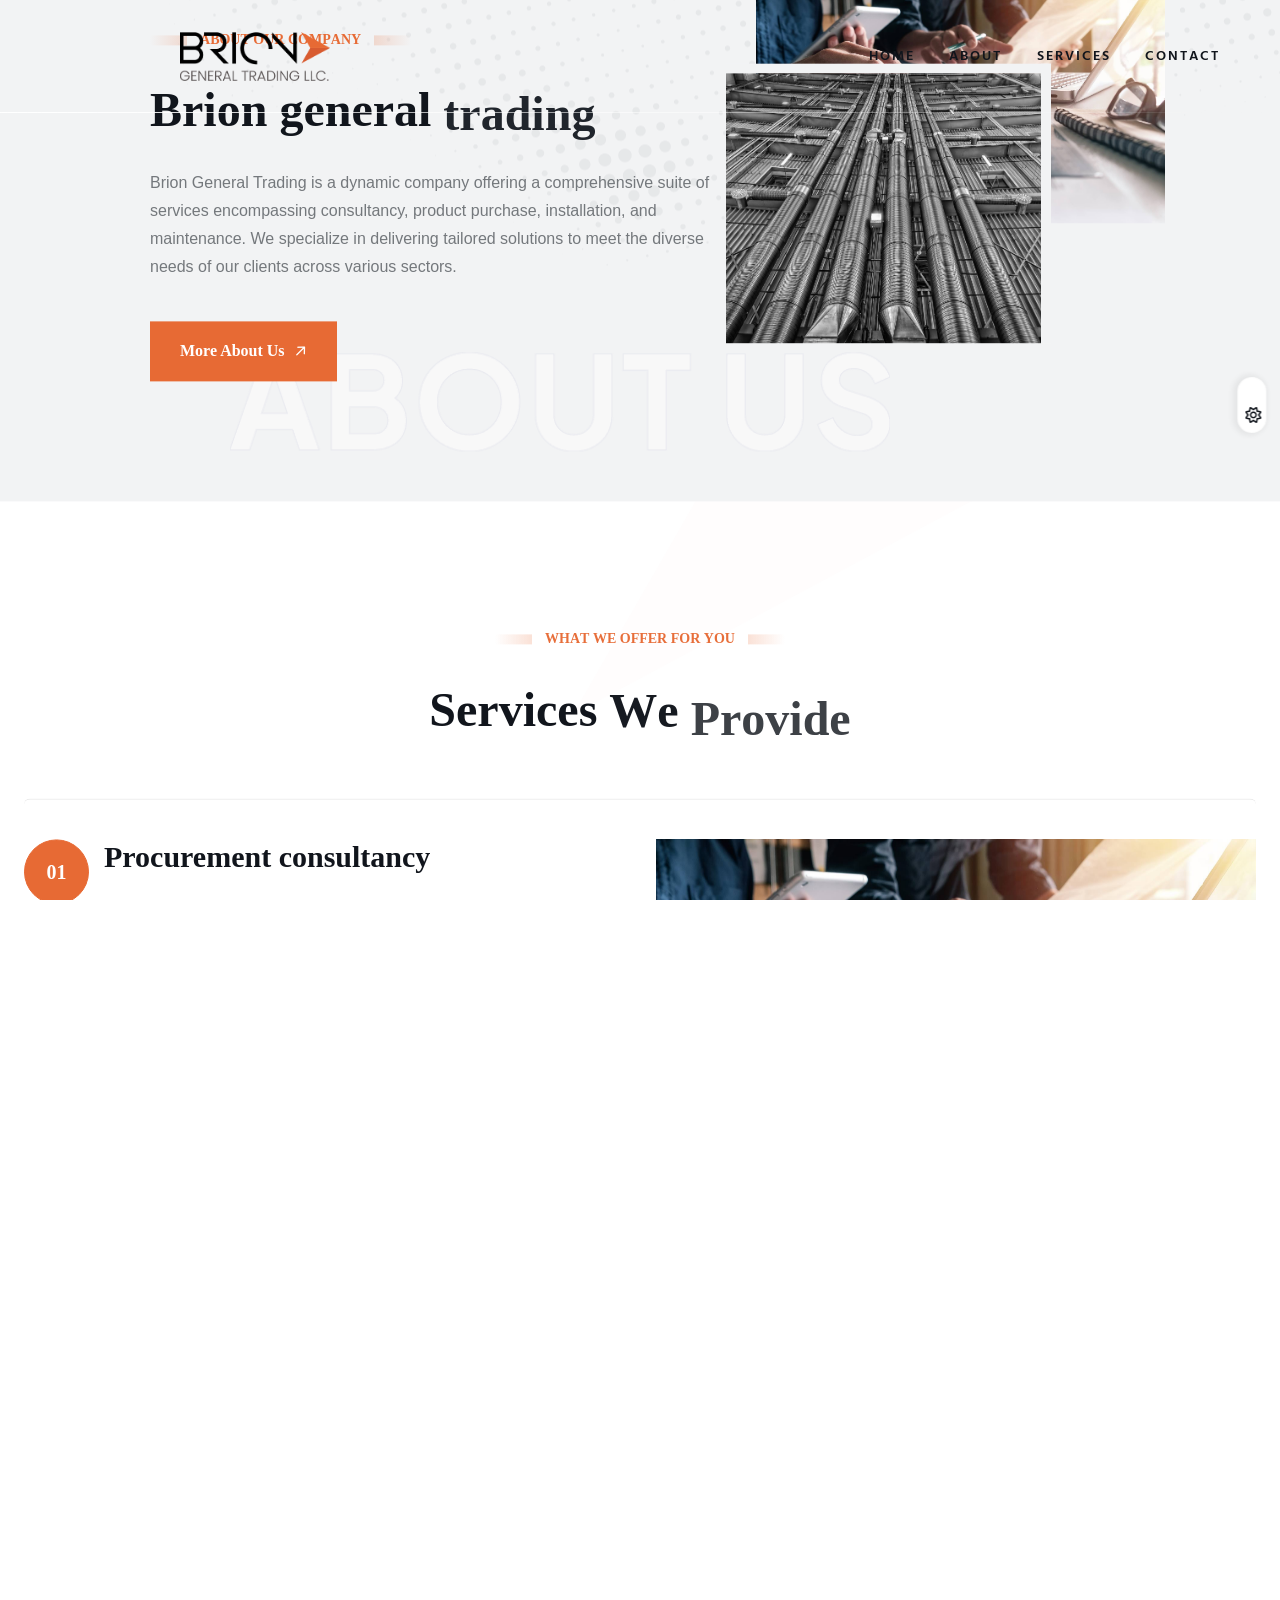
==== index.html @ c106e694 "implement electrical supplie survice detail page" ====
<!DOCTYPE html>
<html class="no-js" lang="en">
    
<head>
        <meta charset="utf-8">
        <meta http-equiv="x-ua-compatible" content="ie=edge">
        <meta name="viewport" content="width=device-width, initial-scale=1">
        <meta name="description" content="">

        <title>Brion</title>

        <link rel="shortcut icon" type="image/x-icon" href="./assets/img/logo.png">

        <link rel="stylesheet" href="assets/css/bootstrap.min.css">
        <link rel="stylesheet" href="assets/css/fontawesome.min.css">
        <link rel="stylesheet" href="assets/css/venobox.min.css">
        <link rel="stylesheet" href="assets/css/animate.min.css">
        <link rel="stylesheet" href="assets/css/keyframe-animation.css">
        <link rel="stylesheet" href="assets/css/odometer.min.css">
        <link rel="stylesheet" href="assets/css/nice-select.css">
        <link rel="stylesheet" href="assets/css/swiper.min.css">
        <link rel="stylesheet" href="assets/css/main.css">
    </head>

    <body>

        <div id="preloader">
            <div class="loading" data-loading-text="Brion"></div>
        </div>
        
        <header class="header header-2 sticky-active">
            <div class="primary-header">
                <div class="primary-header-inner">
                    <div class="header-logo d-lg-block">
                        <a href="index.html">
                            <img class="logo-dark" src="assets/img/logo/logo-2.png" alt="Logo">
                            <img class="logo-light" src="assets/img/logo/logo-1.png" alt="Logo">
                        </a>
                    </div>
                    <div class="header-right-wrap">
                        <div class="header-menu-wrap">
                            <div class="mobile-menu-items">
                                <ul>
                                    <li class="active">
                                        <a href="index.html">Home</a>
                                    </li>
                                    <li class="">
                                        <a href="about.html">About</a>
                                    </li>
                                    <li class="">
                                        <a href="service.html">Services</a>
                                       
                                    </li>
                                    <li><a href="contact.html">Contact</a></li>
                                </ul>
                            </div>
                        </div>
                        <div class="header-right">
                            <div class="header-right-item">
                                <a href="javascript:void(0)" class="mobile-side-menu-toggle"
                                    ><i class="fa-sharp fa-solid fa-bars"></i
                                ></a>
                            </div>
                        </div>
                        <!-- /.header-right -->
                    </div>
                </div>
                <!-- /.primary-header-inner -->
            </div>
        </header>

        <div class="mobile-side-menu">
            <div class="side-menu-content">
                <div class="side-menu-head">
                    <div class="side-menu-logo">
                        <a class="dark-img" href="index.html"><img src="assets/img/logo/logo-2.png" alt="logo"></a>
                        <a class="light-img" href="index.html"><img src="assets/img/logo/logo-1.png" alt="logo"></a>
                    </div>
                    <button class="mobile-side-menu-close"><i class="fa-regular fa-xmark"></i></button>
                </div>
                <div class="side-menu-wrap"></div>
                <ul class="side-menu-list">
                    <li><i class="fa-light fa-location-dot"></i>Address : <span>Bambis, Afewerk Building <br> Addis Ababa , Ethiopia</span></li>
                    <li><i class="fa-light fa-phone"></i>Phone : <a href="tel:+251115585180">+251 115 585 180</a></li>
                    <li><i class="fa-light fa-envelope"></i>Email : <a href="mailto:Info@brionbuilderssuperstore.com">Info@brionbuilderssuperstore.com</a></li>
                </ul>
            </div>
        </div>
        <!-- /.mobile-side-menu -->
        <div class="mobile-side-menu-overlay"></div>

        <div id="sidebar-area" class="sidebar-area">
            <button class="sidebar-trigger close">
                <svg
                    class="sidebar-close"
                    xmlns="http://www.w3.org/2000/svg"
                    xmlns:xlink="http://www.w3.org/1999/xlink"
                    x="0px"
                    y="0px"
                    width="16px"
                    height="12.7px"
                    viewBox="0 0 16 12.7"
                    style="enable-background: new 0 0 16 12.7"
                    xml:space="preserve"
                >
                    <g>
                        <rect
                            x="0"
                            y="5.4"
                            transform="matrix(0.7071 -0.7071 0.7071 0.7071 -2.1569 7.5208)"
                            width="16"
                            height="2"
                        ></rect>
                        <rect
                            x="0"
                            y="5.4"
                            transform="matrix(0.7071 0.7071 -0.7071 0.7071 6.8431 -3.7929)"
                            width="16"
                            height="2"
                        ></rect>
                    </g>
                </svg>
            </button>
            <div class="side-menu-content">
                <div class="side-menu-logo">
                    <a class="dark-img" href="index.html"><img src="assets/img/logo/logo-2.png" alt="logo"></a>
                    <a class="light-img" href="index.html"><img src="assets/img/logo/logo-1.png" alt="logo"></a>
                </div>
                <div class="side-menu-about">
                    <!-- <div class="side-menu-header">
                        <h3>About Us</h3>
                    </div>
                    <p>Lorem ipsum dolor sit amet, consectetur adipisicing elit, sed do eiusmod tempor incididunt ut labore et dolore magna aliqua. Ut enim ad minim veniam, quis nostrud nisi ut aliquip ex ea commodo consequat.</p>
                    <a href="contact.html" class="rr-primary-btn">Contact Us</a> -->
                </div>
                <div class="side-menu-contact">
                    <div class="side-menu-header">
                        <h3>Contact Us</h3>
                    </div>
                    <ul class="side-menu-list">
                        <li>
                            <i class="fas fa-map-marker-alt"></i>
                            <p>City Bay Bussiness Centre, Hor Al ANZ Est, Dubai UAE
                                Office no. 509
                            </p>
                        </li>
                        <li>
                            <i class="fas fa-phone"></i>
                            <a href="tel:+251115585180">+971581776300</a>
                        </li>
                        <li>
                            <i class="fas fa-envelope-open-text"></i>
                            <a href="mailto:Info@briongeneraltrading.com">Info@briongeneraltrading.com</a>                        </li>
                    </ul>
                </div>
                <ul class="side-menu-social">
                    <li class="facebook"><a href="#"><i class="fab fa-facebook-f"></i></a></li>
                    <li class="instagram"><a href="#"><i class="fab fa-instagram"></i></a></li>
                    <li class="twitter"><a href="#"><i class="fab fa-twitter"></i></a></li>
                    <li class="g-plus"><a href="#"><i class="fab fa-fab fa-google-plus"></i></a></li>
                </ul>
            </div>
        </div>

        <div id="smooth-wrapper">
            <div id="smooth-content">
    
            <section class="hero-section-2">
                <div class="hero-text">
                    Brion 
                    <span class="inner-text"><br>
                       General
                        <span class="container-svg">
                            <svg>
                                <text class="dashed" x="0" y="0" dominant-baseline="hanging">
                                    <tspan x="0" dy="0">Trading</tspan>
                                </text>
                            </svg>
                        </span>
                    </span>
                </div>
                <div class="shapes">
                    <div class="shape shape-1"><img src="assets/img/shapes/hero-shape-3.png" alt="shape"></div>
                    <div class="shape shape-2"><img src="assets/img/shapes/hero-shape-2.png" alt="shape"></div>
                </div>
                <div class="hero-sidebar">
                    <div class="sidebar-icon">
                        <button class="sidebar-trigger open">
                            <svg width="24" height="23" viewBox="0 0 24 23" fill="none" xmlns="http://www.w3.org/2000/svg">
                                <path d="M0.300781 0H5.30078V5H0.300781V0Z" fill="currentColor"/>
                                <path d="M0.300781 9H5.30078V14H0.300781V9Z" fill="currentColor"/>
                                <path d="M0.300781 18H5.30078V23H0.300781V18Z" fill="currentColor"/>
                                <path d="M9.30078 0H14.3008V5H9.30078V0Z" fill="currentColor"/>
                                <path d="M9.30078 9H14.3008V14H9.30078V9Z" fill="currentColor"/>
                                <path d="M9.30078 18H14.3008V23H9.30078V18Z" fill="currentColor"/>
                                <path d="M18.3008 0H23.3008V5H18.3008V0Z" fill="currentColor"/>
                                <path d="M18.3008 9H23.3008V14H18.3008V9Z" fill="currentColor"/>
                                <path d="M18.3008 18H23.3008V23H18.3008V18Z" fill="currentColor"/>
                            </svg>
                        </button>
                    </div>
                    <ul class="sidebar-social" style="margin-top: 50px;" >
                        <li><a href="#">facebook</a></li>
                        <li><a href="#">twitter</a></li>
                        <li><a href="#">instagram</a></li>
                    </ul>
                </div>
                <div class="row align-items-center hero-wrap" >
                    <div class="col-lg-6">
                        <div class="hero-img hero-2">
                            <img src="assets/img/s2.jpg" alt="hero">
                        </div>
                    </div>
                    <div class="col-lg-6">
                        <div class="hero-info">
                            <div class="section-heading">
                                <h4 class="sub-heading after-none anim-text" data-text-animation="fade-in" data-duration="1.5">Welcome to our Company</h4>
                                <h2 class="section-title anim-text brion">Brion General</h2>
                                <h2 class="section-title anim-text">Trading</h2>
                                <p>A Comprehensive Solution Provider.</p>
                                <a href="about.html" class="rr-primary-btn">Explore Products Now <i class="fa-regular fa-arrow-right"></i></a>
                            </div>
                        </div>
                    </div>
                </div>
            </section>

        <section class="about-section pb-130">
            <div class="round-shape"><img src="assets/img/shapes/hero-shape.png" alt="shape"></div>
            <div class="about-wrap">
                <div class="shape"><img src="assets/img/shapes/about-dot-shape.png" alt="shape"></div>
                <div class="row about-wrapper align-items-center">
                    <div class="col-lg-7">
                        <div class="about-content fade-wrapper">
                            <div class="section-heading mb-0">
                                <h4 class="sub-heading" data-text-animation="fade-in" data-duration="1.5">About Our Company</h4>
                                <h2 class="section-title overflow-hidden" data-text-animation data-split="word" data-duration="1">Brion general trading</h2>
                                <p>
                                Brion General Trading is a dynamic company offering a comprehensive suite of services encompassing consultancy, product
                                purchase, installation, and maintenance. We specialize in delivering tailored solutions to meet the diverse needs of our
                                clients across various sectors.</p>
                                <a href="about.html" class="rr-primary-btn">More about us<i class="fa-regular fa-arrow-right"></i></a>
                            </div>
                        </div>
                    </div>
                    <div class="col-lg-5">
                        <div class="about-img-wrap">
                            <div class="img-shape"></div>
                            <div class="about-img reveal">
                                <img class="img-1" src="assets/img/consult.jpg" alt="img">
                            </div>
                            <div class="about-img-2 reveal">
                                <img class="img-2" src="assets/img/pipe.jpg" alt="img">
                            </div>
                        </div>
                    </div>
                </div>
                <div class="about-text">
                    <img class="dark-img" src="assets/img/images/about-text.png" alt="about">
                    <img class="light-img" src="assets/img/images/about-text-light.png" alt="about">
                </div>
            </div>
        </section>
        <!-- ./ about-section -->

        <section class="service-section pb-130 fade-wrapper">
            <!-- <div class="shape"><img src="assets/img/shapes/service-shape-1.png" alt="shape"></div>
            <div class="bg-color"></div> -->
            <div class="container">
                <div class="section-heading text-center">
                    <h4 class="sub-heading" data-text-animation="fade-in" data-duration="1.5">What We Offer For You</h4>
                    <h2 class="section-title" data-text-animation data-split="word" data-duration="1">Services We Provide</h2>
                 </div>
                 <div class="container pb-130">
                    <div class="project-accordion">
                        <div class="accordion" id="projectAccordion">
                            <div class="accordion-item project-item">
                                <h2 class="accordion-header" id="headingOne">
                                    <button class="accordion-button" type="button" data-bs-toggle="collapse" data-bs-target="#collapseOne" aria-expanded="true" aria-controls="collapseOne">
                                        <span class="project-content">
                                            <span class="number">01</span>
                                            <span class="project-right">
                                                <!-- <span class="category">UI/UX Design</span> -->
                                                <span class="title">Procurement consultancy</span>
                                            </span>
                                        </span>
                                    </button>
                                </h2>
                                <div id="collapseOne" class="accordion-collapse collapse show" aria-labelledby="headingOne" data-bs-parent="#projectAccordion">
                                    <div class="accordion-body">
                                        <div class="hover-content">
                                            <div class="content-left">
                                                <p>Procurement Consultancy & Engineering Advice: Leveraging our in-depth market knowledge and technical expertise, we
                                                assist clients in making informed decisions about their projects.</p>
                                                <a href="service-detail-1.html" class="rr-primary-btn">View Details<i class="fa-regular fa-arrow-right"></i></a>
                                            </div>
                                            <div class="content-right">
                                                <div class="project-thumb">
                                                    <img src="assets/img/consult.jpg" alt="">
                                                </div>
                                            </div>
                                        </div>
                                    </div>
                                </div>
                            </div>
                            <div class="accordion-item project-item">
                                <h2 class="accordion-header" id="headingTwo">
                                    <button class="accordion-button collapsed" type="button" data-bs-toggle="collapse" data-bs-target="#collapseTwo" aria-expanded="false" aria-controls="collapseTwo">
                                        <span class="project-content">
                                            <span class="number">02</span>
                                            <span class="project-right">
                                                <!-- <span class="category">Digital Marketing</span> -->
                                                <span class="title">Engineering solutions</span>
                                            </span>
                                        </span>
                                    </button>
                                </h2>
                                <div id="collapseTwo" class="accordion-collapse collapse" aria-labelledby="headingTwo" data-bs-parent="#projectAccordion">
                                    <div class="accordion-body">
                                        <div class="hover-content">
                                            <div class="content-left">
                                                <p>Engineering Solutions: We offer comprehensive engineering services, from conceptualization to execution, ensuring
                                                optimal project outcomes.</p>
                                                <a href="service-detail-2.html" class="rr-primary-btn">View Details<i class="fa-regular fa-arrow-right"></i></a>
                                            </div>
                                            <div class="content-right">
                                                <div class="project-thumb">
                                                    <img src="assets/img/mep.jpg" alt="">
                                                </div>
                                            </div>
                                        </div>
                                    </div>
                                </div>
                            </div>
                            <div class="accordion-item project-item">
                                <h2 class="accordion-header" id="headingThree">
                                    <button class="accordion-button collapsed" type="button" data-bs-toggle="collapse" data-bs-target="#collapseThree" aria-expanded="false" aria-controls="collapseThree">
                                        <span class="project-content">
                                            <span class="number">03</span>
                                            <span class="project-right">
                                                <!-- <span class="category">Application Design</span> -->
                                                <span class="title">Trading</span>
                                            </span>
                                        </span>
                                    </button>
                                </h2>
                                <div id="collapseThree" class="accordion-collapse collapse" aria-labelledby="headingThree" data-bs-parent="#projectAccordion">
                                    <div class="accordion-body">
                                        <div class="hover-content">
                                            <div class="content-left">
                                                <p>Trading & Forwarding: Our extensive product range coupled with efficient logistics solutions guarantees timely delivery
                                                and cost-effectiveness.</p>
                                                
                                                <a href="service-detail-3.html" class="rr-primary-btn">View Details<i class="fa-regular fa-arrow-right"></i></a>
                                            </div>
                                            <div class="content-right">
                                                <div class="project-thumb">
                                                    <img src="assets/img/consult.jpg" alt="">
                                                </div>
                                            </div>
                                        </div>
                                    </div>
                                </div>
                            </div>
                            <div class="accordion-item project-item">
                                <h2 class="accordion-header" id="projectHeadingFour">
                                    <button class="accordion-button collapsed" type="button" data-bs-toggle="collapse" data-bs-target="#projectCollapseFour" aria-expanded="false" aria-controls="projectCollapseFour">
                                        <span class="project-content">
                                            <span class="number">04</span>
                                            <span class="project-right">
                                                <span class="title">Electrical material supply</span>
                                            </span>
                                        </span>
                                    </button>
                                </h2>
                                <div  id="projectCollapseFour"  class="accordion-collapse collapse" aria-labelledby="headingFour" data-bs-parent="#projectAccordion">
                                    <div class="accordion-body">
                                        <div class="hover-content">
                                            <div class="content-left">
                                                <p>Electrical Material Supply: We provide a wide range of high-quality electrical equipment and materials to meet the
                                                demands of diverse projects.</p>
                                               
                                                <a href="service-detail-4.html" class="rr-primary-btn">View Details<i class="fa-regular fa-arrow-right"></i></a>
                                            </div>
                                            <div class="content-right">
                                                <div class="project-thumb">
                                                    <img src="assets/img/elec.jpg" alt="">
                                                </div>
                                            </div>
                                        </div>
                                    </div>
                                </div>
                            </div>
                            <div class="accordion-item project-item">
                                <h2 class="accordion-header" id="projectHeadingFive">
                                    <button class="accordion-button collapsed" type="button" data-bs-toggle="collapse" data-bs-target="#projectCollapseFive" aria-expanded="false" aria-controls="projectCollapseFive">
                                        <span class="project-content">
                                            <span class="number">05</span>
                                            <span class="project-right">
                                                <!-- <span class="category">Software Development</span> -->
                                                <span class="title">Infrastructural Materials</span>
                                            </span>
                                        </span>
                                    </button>
                                </h2>
                                <div id="projectCollapseFive" class="accordion-collapse collapse" aria-labelledby="headingFive" data-bs-parent="#projectAccordion">
                                    <div class="accordion-body">
                                        <div class="hover-content">
                                            <div class="content-left">
                                                <p>Infrastructural Materials: Our comprehensive offerings in water treatment, construction, waterparks, and pipe supply
                                                contribute to the development of robust infrastructure.</p>
                                               
                                                <a href="service-detail-5.html" class="rr-primary-btn">View Details<i class="fa-regular fa-arrow-right"></i></a>
                                            </div>
                                            <div class="content-right">
                                                <div class="project-thumb">
                                                    <img src="assets/img/wp.jpg" alt="">
                                                </div>
                                            </div>
                                        </div>
                                    </div>
                                </div>
                            </div>
                            <div class="accordion-item project-item">
                                <h2 class="accordion-header" id="projectHeadingSix">
                                    <button class="accordion-button collapsed" type="button" data-bs-toggle="collapse" data-bs-target="#projectCollapseSix" aria-expanded="false" aria-controls="projectCollapseSix">
                                        <span class="project-content">
                                            <span class="number">06</span>
                                            <span class="project-right">
                                                <!-- <span class="category">Software Development</span> -->
                                                <span class="title">Building finishing materials</span>
                                            </span>
                                        </span>
                                    </button>
                                </h2>
                                <div id="projectCollapseSix" class="accordion-collapse collapse" aria-labelledby="headingSix" data-bs-parent="#projectAccordion">
                                    <div class="accordion-body">
                                        <div class="hover-content">
                                            <div class="content-left">
                                                <p> Building Finishing Materials: We offer a selection of premium building finishing materials to enhance the aesthetics and
                                                functionality of spaces.</p>
                                               
                                                <a href="service-detail-5.html" class="rr-primary-btn">View Details<i class="fa-regular fa-arrow-right"></i></a>
                                            </div>
                                            <div class="content-right">
                                                <div class="project-thumb">
                                                    <img src="assets/img/slide03.jpg" alt="">
                                                </div>
                                            </div>
                                        </div>
                                    </div>
                                </div>
                            </div>
                        </div>
                    </div>
                </div>
                      <div class="running-text running-1">
            <div class="carouselTicker carouselTicker-nav" data-speed="fast">
                <ul class="text-anim carouselTicker__list">
                    <li>Electrical Distribution</li>
                    <li>Design</li>
                    <li>Build</li>
                    <li>Generator</li>
                    <li>Pumps</li>
                    <li>Elevator</li>
                    <li>Escalator</li>
                    <li>Building Management System</li>
                    <li>HVAC</li>
                    <li>Fire Fighting System</li>
                    <li>Detailed Design</li>
                    <li>Shop Drawings</li>
                    <li>Medium Volatage Power Management</li>
                    <li>Testing</li>
                    <li>Commissioning</li>
                </ul>
            </div>
        </div>
        <!-- ./ running-text -->

        <div class="running-text">
            <div class="carouselTicker carouselTicker-start" data-speed="fast">
                <ul class="text-anim carouselTicker__list">
                    <li>Electrical Distribution</li>
                    <li>Design</li>
                    <li>Build</li>
                    <li>Generator</li>
                    <li>Pumps</li>
                    <li>Elevator</li>
                    <li>Escalator</li>
                    <li>Building Management System</li>
                    <li>HVAC</li>
                    <li>Fire Fighting System</li>
                    <li>Detailed Design</li>
                    <li>Shop Drawings</li>
                    <li>Medium Volatage Power Management</li>
                    <li>Testing</li>
                    <li>Commissioning</li>
                </ul>
            </div>
        </div>
        

     
        <section id="sponsor" class="sponsor-section p-relative z-1 pt-100 pb-50">
            <div class="container">
                <div class="sponsor-text text-center">
                    <h4 class="title mb-50">WE WORKED WITH GLOBAL LARGEST BRANDS</h4>
                </div>
                <div class="sponsor-carousel-2 swiper">
                    <div class="swiper-wrapper">
                        <div class="swiper-slide">
                            <div class="sponsor-item text-center">
                                <a href="#"><img src="assets/img/sponsor/partner.png" alt="sponsor"></a>
                            </div>
                        </div>
                        <div class="swiper-slide">
                            <div class="sponsor-item text-center">
                                <a href="#"><img src="assets/img/sponsor/partner2.png" alt="sponsor"></a>
                            </div>
                        </div>
                        <div class="swiper-slide">
                            <div class="sponsor-item text-center">
                                <a href="#"><img src="assets/img/sponsor/partner3.png" alt="sponsor"></a>
                            </div>
                        </div>
                        <div class="swiper-slide">
                            <div class="sponsor-item text-center">
                                <a href="#"><img src="assets/img/sponsor/partner4.png" alt="sponsor"></a>
                            </div>
                        </div>
                        <div class="swiper-slide">
                            <div class="sponsor-item text-center">
                                <a href="#"><img src="assets/img/sponsor/partner5.png" alt="sponsor"></a>
                            </div>
                        </div>
                        
                        </div>
                    </div>
                </div>
            </div>
        </section>
<section class="contact-section  pb-130">
    <div class="container">
        <div class="section-heading text-center">
            <h4 class="sub-heading" data-text-animation="fade-in" data-duration="1.5">Do not hesitate to contact us!</h4>
            <h2 class="section-title" data-text-animation data-split="word" data-duration="1">Get in Touch</h2>
        </div>
        <div class="row gy-lg-0 gy-5">
            <div class="col-lg-5 col-md-12">
                <div class="contact-content">
                    <div class="section-heading">
                        <h4 class="sub-heading after-none" data-text-animation="fade-in" data-duration="1.5">Contact Us
                        </h4>
                        <h2 class="section-title" data-text-animation data-split="word" data-duration="1">Let’s working
                            together</h2>
                        <p>Thank you for your interest in Attach With Bri0n. We're excited to hear from you and
                            discuss...</p>
                    </div>
                    <div class="contact-list">
                        <div class="list-item">
                            <div class="icon">
                                <i class="fa-light fa-location-dot"></i>
                            </div>
                            <div class="content">
                                <h4 class="title">Our Address</h4>
                                <p>
                                    City Bay Bussiness Centre, Hor Al ANZ Est, Dubai UAE Office no. 509</p>
                            </div>
                        </div>
                        <div class="list-item">
                            <div class="icon">
                                <i class="fa-light fa-phone"></i>
                            </div>
                            <div class="content">
                                <h4 class="title">Phone Number</h4>
                                <span><a href="tel:+251115585180">+971581776300</a></span>
                                <span><a href="mailto:Info@brionbuilderssuperstore.com">
                                        Info@briongeneraltrading.com</a></span>
                            </div>
                        </div>
                        <div class="list-item">
                            <div class="icon">
                                <i class="fa-light fa-clock"></i>
                            </div>
                            <div class="content">
                                <h4 class="title">Hours of Operation</h4>
                                <span>Monday - Friday: 09:00 - 20:00</span>
                                <span>Sunday & Saturday: 10:30 - 22:00</span>
                            </div>
                        </div>
                    </div>
                </div>
            </div>
            <div class="col-lg-7">
                <div class="blog-contact-form form-2">
                    <div class="request-form">
                        <form action="https://html.rrdevs.net/brion/mail.php" method="post" id="ajax_contact"
                            class="form-horizontal">
                            <div class="form-group row">
                                <div class="col-md-6">
                                    <div class="form-item">
                                        <input type="text" id="fullname" name="fullname" class="form-control"
                                            placeholder="Your Name">
                                    </div>
                                </div>
                                <div class="col-md-6">
                                    <div class="form-item">
                                        <input type="text" id="lastname" name="lastname" class="form-control"
                                            placeholder="Last Name">
                                    </div>
                                </div>
                            </div>
                            <div class="form-group row">
                                <div class="col-md-6">
                                    <div class="form-item">
                                        <input type="text" id="email" name="email" class="form-control"
                                            placeholder="Email address*">
                                    </div>
                                </div>
                                <div class="col-md-6">
                                    <div class="form-item">
                                        <input type="text" id="phone" name="phone" class="form-control"
                                            placeholder="Phone number*">
                                    </div>
                                </div>
                            </div>
                            <div class="form-group row">
                                <div class="col-md-12">
                                    <div class="form-item">
                                        <div class="nice-select select-control form-control country" tabindex="0"><span
                                                class="current">Select Queary Topic</span>
                                            <ul class="list">
                                                <li data-value="" class="option selected focus">Select Queary Topic</li>
                                                <li data-value="vdt" class="option">Plan One</li>
                                                <li data-value="can" class="option">Plan Two</li>
                                                <li data-value="uk" class="option">Plan Three</li>
                                            </ul>
                                        </div>
                                    </div>
                                </div>
                            </div>
                            <div class="form-group row">
                                <div class="col-md-12">
                                    <div class="form-item message-item">
                                        <textarea id="message" name="message" cols="30" rows="5"
                                            class="form-control address" placeholder="Message"></textarea>
                                    </div>
                                </div>
                            </div>
                            <div class="submit-btn">
                                <button id="submit" class="rr-primary-btn" type="submit">Submit Message</button>
                            </div>
                        </form>
                    </div>
                </div>
            </div>
        </div>
    </div>
</section>
        <footer class="footer-section bg-dark-1">
            <div class="shape"><img src="assets/img/shapes/footer-shape.png" alt="footer"></div>
            <div class="container">
                <div class="row footer-wrap">
                    <div class="col-lg-3 col-md-6">
                        <div class="footer-widget">
                            <div class="widget-header">
                                <div class="footer-logo">
                                    <a href="index.html"><img src="assets/img/logo/logo-2.png" alt="logo"></a>
                                </div>
                            </div>
                            <p class="mb-20">Centric aplications productize before front end vortals visualize front end is results and value added</p>
                            <h4 class="title">WE ARE AVAILABLE <span>Mon-Sat: 09.00 am to 6.30 pm</span></h4>
                        </div>
                    </div>
                    <div class="col-lg-3 col-md-6">
                        <div class="footer-widget footer-col-2">
                            <div class="widget-header">
                                <h3 class="widget-title">Useful Links</h3>
                            </div>
                            <ul class="footer-list">
                                <li><a href="about.html">About Us</a></li>
                                <li><a href="service.html">Our Services</a></li>
                                <li><a href="contact.html">Contact Us</a></li>
                            </ul>
                        </div>
                    </div>
                    <div class="col-lg-3 col-md-6">
                        <div class="footer-widget">
                            <div class="widget-header">
                                <h3 class="widget-title">Contact Us</h3>
                            </div>
                            <ul class="address-list">
                                <li><a href="mailto:Info@brionbuilderssuperstore.com">Info@briongeneraltrading.com</a></li>
                                <li><a href="tel:+251115585180">+971581776300</a></li>
                                <li>City Bay Bussiness Centre, Hor Al ANZ Est, Dubai UAE
                                    Office no. 509</li>
                            </ul>
                        </div>
                    </div>
                    </div> 
                </div>
            </div>
            <div class="copyright-area">
                <div class="container">
                    <div class="row copyright-content">
                        <div class="col-md-6">
                            <p>© 2024 brion. All Rights Reserved.</p>
                        </div>
                        <div class="col-md-6">
                            <ul class="social-list">
                                <li class="facebook">
                                    <a href="#"><i class="fab fa-facebook-f"></i></a>
                                </li>
                                <li class="pinterest">
                                    <a href="#"><i class="fab fa-pinterest"></i></a>
                                </li>
                                <li class="twitter">
                                    <a href="#"><i class="fab fa-twitter"></i></a>
                                </li>
                                <li class="instagram">
                                    <a href="#"><i class="fab fa-instagram"></i></a>
                                </li>
                            </ul>
                        </div>
                    </div>
                </div>
            </div>
        </footer>
        <!-- ./ footer-section -->

        </div>
    </div>

        <div id="scroll-percentage"><span id="scroll-percentage-value"></span></div>
        <!--scrollup-->
        <div id="theme-toogle" class="switcher-button">
            <div class="switcher-button-inner-left"></div>
            <div class="switcher-button-inner"></div>
        </div>

        <!-- JS here -->
        <script src="assets/js/vendor/jquary-3.6.0.min.js"></script>
        <script src="assets/js/vendor/bootstrap-bundle.js"></script>
        <script src="assets/js/vendor/imagesloaded-pkgd.js"></script>
        <script src="assets/js/vendor/waypoints.min.js"></script>
        <script src="assets/js/vendor/venobox.min.js"></script>
        <script src="assets/js/vendor/odometer.min.js"></script>
        <script src="assets/js/vendor/meanmenu.js"></script>
        <script src="assets/js/vendor/jquery.isotope.js"></script>
        <script src="assets/js/vendor/wow.min.js"></script>
        <script src="assets/js/vendor/swiper.min.js"></script>
        <script src="assets/js/vendor/split-type.min.js"></script>
        <script src="assets/js/vendor/gsap.min.js"></script>
        <script src="assets/js/vendor/scroll-trigger.min.js"></script>
        <script src="assets/js/vendor/scroll-smoother.js"></script>
        <script src="assets/js/vendor/jquery.carouselTicker.js"></script>
        <script src="assets/js/vendor/nice-select.js"></script>
        <script src="assets/js/ajax-form.js"></script>
        <script src="assets/js/contact.js"></script>
        <script src="assets/js/main.js"></script>
    </body>

<!-- Mirrored from html.rrdevs.net/brion/index.html by HTTrack Website Copier/3.x [XR&CO'2014], Wed, 17 Jul 2024 15:40:12 GMT -->
</html>
---- assets/css/keyframe-animation.css ----
/* ----------------------------------------------
 * Slider Animation
 * ---------------------------------------------- */

/*
 * ----------------------------------------
 * Reveal Animation
 * ----------------------------------------
 */ 
  
@-webkit-keyframes clip-text {
	from {
		-webkit-clip-path: inset(0 100% 0 0);
		        clip-path: inset(0 100% 0 0);
	}
	to {
		-webkit-clip-path: inset(0 0 0 0);
		        clip-path: inset(0 0 0 0);
	}
}

@keyframes clip-text {
	from {
		-webkit-clip-path: inset(0 100% 0 0);
		        clip-path: inset(0 100% 0 0);
	}
	to {
		-webkit-clip-path: inset(0 0 0 0);
		        clip-path: inset(0 0 0 0);
	}
}

@-webkit-keyframes text-revealer {
	
	0%, 50% {
		-webkit-transform-origin: 0 50%;
		        transform-origin: 0 50%;
	}
	
	60%, 100% {
		-webkit-transform-origin: 100% 50%;
		        transform-origin: 100% 50%;		
	}

	
	60% {
		-webkit-transform: scaleX(1);
		        transform: scaleX(1);
	}
	
	100% {
		-webkit-transform: scaleX(0);
		        transform: scaleX(0);
	}
}

@keyframes text-revealer {
	
	0%, 50% {
		-webkit-transform-origin: 0 50%;
		        transform-origin: 0 50%;
	}
	
	60%, 100% {
		-webkit-transform-origin: 100% 50%;
		        transform-origin: 100% 50%;		
	}

	
	60% {
		-webkit-transform: scaleX(1);
		        transform: scaleX(1);
	}
	
	100% {
		-webkit-transform: scaleX(0);
		        transform: scaleX(0);
	}
} 
@-webkit-keyframes text-revealer-vartical {
	
	0%, 50% {
		-webkit-transform-origin: 0 50%;
		        transform-origin: 0 50%;
	}
	
	60%, 100% {
		-webkit-transform-origin: 100% 50%;
		        transform-origin: 100% 50%;		
	}

	
	60% {
		-webkit-transform: scaleY(1);
		        transform: scaleY(1);
	}
	
	100% {
		-webkit-transform: scaleY(0);
		        transform: scaleY(0);
	}
}

@keyframes text-revealer-vartical {
	
	0%, 50% {
		-webkit-transform-origin: 0 50%;
		        transform-origin: 0 50%;
	}
	
	60%, 100% {
		-webkit-transform-origin: 100% 50%;
		        transform-origin: 100% 50%;		
	}

	
	60% {
		-webkit-transform: scaleY(1);
		        transform: scaleY(1);
	}
	
	100% {
		-webkit-transform: scaleY(0);
		        transform: scaleY(0);
	}
}  


/*
 * ----------------------------------------
 * Border Animation
 * ----------------------------------------
 */
    
@keyframes bar-top {
  0% {
    transform: scale(0, 1);
  }
  12.5% {
    transform: scale(1, 1);
  }
  87.5% {
    transform: scale(1, 1);
  }
  100% {
    transform: scale(1, 1);
  }
}
@keyframes bar-right {
  0% {
    transform: scale(1, 0);
  }
  12.5% {
    transform: scale(1, 0);
  }
  25% {
    transform: scale(1, 1);
  }
  75% {
    transform: scale(1, 1);
  }
  87.5% {
    transform: scale(1, 1);
  }
  100% {
    transform: scale(1, 1);
  }
}
@keyframes bar-bottom {
  0% {
    transform: scale(0, 1);
  }
  25% {
    transform: scale(0, 1);
  }
  37.5% {
    transform: scale(1, 1);
  }
  62.5% {
    transform: scale(1, 1);
  }
  75% {
    transform: scale(1, 1);
  }
  100% {
    transform: scale(1, 1);
  }
}
@keyframes bar-left {
  0% {
    transform: scale(1, 0);
  }
  37.5% {
    transform: scale(1, 0);
  }
  50% {
    transform: scale(1, 1);
  }
  62.5% {
    transform: scale(1, 1);
  }
  100% {
    transform: scale(1, 1);
  }
}
    
/*--rotation--*/

@keyframes rotation {
  0% {
    transform: rotate(0deg);
  }
  25% {
    transform: rotate(90deg);
  }
  50% {
    transform: rotate(180deg);
  }
  75% {
    transform: rotate(270deg);
  }
  100% {
    transform: rotate(360deg);
  }
}
/**
 * ----------------------------------------
 * animation tracking-in-expand
 * ----------------------------------------
 */
.tracking-in-expand {
    -webkit-animation-name: tracking-in-expand;
    animation-name: tracking-in-expand;
    animation-timing-function: cubic-bezier(0.215, 0.610, 0.355, 1.000);
    animation-fill-mode: both;

}
@-webkit-keyframes tracking-in-expand {
  0% {
    letter-spacing: -8px;
    opacity: 0;
  }
  40% {
    opacity: 0.6;
  }
  100% {
    opacity: 1;
  }
}
@keyframes tracking-in-expand {
  0% {
    letter-spacing: -8px;
    opacity: 0;
  }
  40% {
    opacity: 0.6;
  }
  100% {
    opacity: 1;
  }
}

/**
 * ----------------------------------------
 * animation tracking-in-expand-fwd
 * ----------------------------------------
 */
.tracking-in-expand-fwd {
    -webkit-animation-name: tracking-in-expand-fwd;
    animation-name: tracking-in-expand-fwd;
    animation-timing-function: cubic-bezier(0.215, 0.610, 0.355, 1.000);
    animation-fill-mode: both;
}
@-webkit-keyframes tracking-in-expand-fwd {
  0% {
    letter-spacing: -0.5em;
    -webkit-transform: translateZ(-700px);
            transform: translateZ(-700px);
    opacity: 0;
  }
  40% {
    opacity: 0.6;
  }
  100% {
    -webkit-transform: translateZ(0);
            transform: translateZ(0);
    opacity: 1;
  }
}
@keyframes tracking-in-expand-fwd {
  0% {
    letter-spacing: -0.5em;
    -webkit-transform: translateZ(-700px);
            transform: translateZ(-700px);
    opacity: 0;
  }
  40% {
    opacity: 0.6;
  }
  100% {
    -webkit-transform: translateZ(0);
            transform: translateZ(0);
    opacity: 1;
  }
}

/**
 * ----------------------------------------
 * animation tracking-in-expand-fwd-top
 * ----------------------------------------
 */
.tracking-in-expand-fwd-top {
    -webkit-animation-name: tracking-in-expand-fwd-top;
    animation-name: tracking-in-expand-fwd-top;
    animation-timing-function: cubic-bezier(0.215, 0.610, 0.355, 1.000);
    animation-fill-mode: both;
}
@-webkit-keyframes tracking-in-expand-fwd-top {
  0% {
    letter-spacing: -0.5em;
    -webkit-transform: translateZ(-700px) translateY(-500px);
            transform: translateZ(-700px) translateY(-500px);
    opacity: 0;
  }
  40% {
    opacity: 0.6;
  }
  100% {
    -webkit-transform: translateZ(0) translateY(0);
            transform: translateZ(0) translateY(0);
    opacity: 1;
  }
}
@keyframes tracking-in-expand-fwd-top {
  0% {
    letter-spacing: -0.5em;
    -webkit-transform: translateZ(-700px) translateY(-500px);
            transform: translateZ(-700px) translateY(-500px);
    opacity: 0;
  }
  40% {
    opacity: 0.6;
  }
  100% {
    -webkit-transform: translateZ(0) translateY(0);
            transform: translateZ(0) translateY(0);
    opacity: 1;
  }
}

/**
 * ----------------------------------------
 * animation tracking-in-expand-fwd-bottom
 * ----------------------------------------
 */
.tracking-in-expand-fwd-bottom {
    -webkit-animation-name: tracking-in-expand-fwd-bottom;
    animation-name: tracking-in-expand-fwd-bottom;
    animation-timing-function: cubic-bezier(0.215, 0.610, 0.355, 1.000);
    animation-fill-mode: both;
}
@-webkit-keyframes tracking-in-expand-fwd-bottom {
  0% {
    letter-spacing: -0.5em;
    -webkit-transform: translateZ(-700px) translateY(500px);
            transform: translateZ(-700px) translateY(500px);
    opacity: 0;
  }
  40% {
    opacity: 0.6;
  }
  100% {
    -webkit-transform: translateZ(0) translateY(0);
            transform: translateZ(0) translateY(0);
    opacity: 1;
  }
}
@keyframes tracking-in-expand-fwd-bottom {
  0% {
    letter-spacing: -0.5em;
    -webkit-transform: translateZ(-700px) translateY(500px);
            transform: translateZ(-700px) translateY(500px);
    opacity: 0;
  }
  40% {
    opacity: 0.6;
  }
  100% {
    -webkit-transform: translateZ(0) translateY(0);
            transform: translateZ(0) translateY(0);
    opacity: 1;
  }
}

/**
 * ----------------------------------------
 * animation tracking-in-contract
 * ----------------------------------------
 */
.tracking-in-contract {
    -webkit-animation-name: tracking-in-contract;
    animation-name: tracking-in-contract;
    animation-timing-function: cubic-bezier(0.215, 0.610, 0.355, 1.000);
    animation-fill-mode: both;
}
@-webkit-keyframes tracking-in-contract {
  0% {
    letter-spacing: 1em;
    opacity: 0;
  }
  40% {
    opacity: 0.6;
  }
  100% {
    letter-spacing: normal;
    opacity: 1;
  }
}
@keyframes tracking-in-contract {
  0% {
    letter-spacing: 1em;
    opacity: 0;
  }
  40% {
    opacity: 0.6;
  }
  100% {
    letter-spacing: normal;
    opacity: 1;
  }
}

/**
 * ----------------------------------------
 * animation tracking-in-contract-bck
 * ----------------------------------------
 */
.tracking-in-contract-bck {
    -webkit-animation-name: tracking-in-contract-bck;
    animation-name: tracking-in-contract-bck;
    animation-timing-function: cubic-bezier(0.215, 0.610, 0.355, 1.000);
    animation-fill-mode: both;
}
@-webkit-keyframes tracking-in-contract-bck {
  0% {
    letter-spacing: 1em;
    -webkit-transform: translateZ(400px);
            transform: translateZ(400px);
    opacity: 0;
  }
  40% {
    opacity: 0.6;
  }
  100% {
    -webkit-transform: translateZ(0);
            transform: translateZ(0);
    opacity: 1;
  }
}
@keyframes tracking-in-contract-bck {
  0% {
    letter-spacing: 1em;
    -webkit-transform: translateZ(400px);
            transform: translateZ(400px);
    opacity: 0;
  }
  40% {
    opacity: 0.6;
  }
  100% {
    -webkit-transform: translateZ(0);
            transform: translateZ(0);
    opacity: 1;
  }
}

/**
 * ----------------------------------------
 * animation tracking-in-contract-bck-top
 * ----------------------------------------
 */
.tracking-in-contract-bck-top {
    -webkit-animation-name: tracking-in-contract-bck-top;
    animation-name: tracking-in-contract-bck-top;
    animation-timing-function: cubic-bezier(0.215, 0.610, 0.355, 1.000);
    animation-fill-mode: both;
}
@-webkit-keyframes tracking-in-contract-bck-top {
  0% {
    letter-spacing: 1em;
    -webkit-transform: translateZ(400px) translateY(-300px);
            transform: translateZ(400px) translateY(-300px);
    opacity: 0;
  }
  40% {
    opacity: 0.6;
  }
  100% {
    -webkit-transform: translateZ(0) translateY(0);
            transform: translateZ(0) translateY(0);
    opacity: 1;
  }
}
@keyframes tracking-in-contract-bck-top {
  0% {
    letter-spacing: 1em;
    -webkit-transform: translateZ(400px) translateY(-300px);
            transform: translateZ(400px) translateY(-300px);
    opacity: 0;
  }
  40% {
    opacity: 0.6;
  }
  100% {
    -webkit-transform: translateZ(0) translateY(0);
            transform: translateZ(0) translateY(0);
    opacity: 1;
  }
}

/**
 * ----------------------------------------
 * animation tracking-in-contract-bck-bottom
 * ----------------------------------------
 */
.tracking-in-contract-bck-bottom {
    -webkit-animation-name: tracking-in-contract-bck-bottom;
    animation-name: tracking-in-contract-bck-bottom;
    animation-timing-function: cubic-bezier(0.215, 0.610, 0.355, 1.000);
    animation-fill-mode: both;
}
@-webkit-keyframes tracking-in-contract-bck-bottom {
  0% {
    letter-spacing: 1em;
    -webkit-transform: translateZ(400px) translateY(300px);
            transform: translateZ(400px) translateY(300px);
    opacity: 0;
  }
  40% {
    opacity: 0.6;
  }
  100% {
    -webkit-transform: translateZ(0) translateY(0);
            transform: translateZ(0) translateY(0);
    opacity: 1;
  }
}
@keyframes tracking-in-contract-bck-bottom {
  0% {
    letter-spacing: 1em;
    -webkit-transform: translateZ(400px) translateY(300px);
            transform: translateZ(400px) translateY(300px);
    opacity: 0;
  }
  40% {
    opacity: 0.6;
  }
  100% {
    -webkit-transform: translateZ(0) translateY(0);
            transform: translateZ(0) translateY(0);
    opacity: 1;
  }
}

/**
 * ----------------------------------------
 * animation text-focus-in
 * ----------------------------------------
 */
.text-focus-in {
    -webkit-animation-name: text-focus-in;
    animation-name: text-focus-in;
    animation-timing-function: cubic-bezier(0.215, 0.610, 0.355, 1.000);
    animation-fill-mode: both;
}
@-webkit-keyframes text-focus-in {
  0% {
    -webkit-filter: blur(12px);
            filter: blur(12px);
    opacity: 0;
  }
  100% {
    -webkit-filter: blur(0px);
            filter: blur(0px);
    opacity: 1;
  }
}
@keyframes text-focus-in {
  0% {
    -webkit-filter: blur(12px);
            filter: blur(12px);
    opacity: 0;
  }
  100% {
    -webkit-filter: blur(0px);
            filter: blur(0px);
    opacity: 1;
  }
}

/**
 * ----------------------------------------
 * animation focus-in-expand
 * ----------------------------------------
 */
.focus-in-expand {
    -webkit-animation-name: focus-in-expand;
    animation-name: focus-in-expand;
    animation-timing-function: cubic-bezier(0.215, 0.610, 0.355, 1.000);
    animation-fill-mode: both;
}
@-webkit-keyframes focus-in-expand {
  0% {
    letter-spacing: -0.5em;
    -webkit-filter: blur(12px);
            filter: blur(12px);
    opacity: 0;
  }
  100% {
    -webkit-filter: blur(0px);
            filter: blur(0px);
    opacity: 1;
  }
}
@keyframes focus-in-expand {
  0% {
    letter-spacing: -0.5em;
    -webkit-filter: blur(12px);
            filter: blur(12px);
    opacity: 0;
  }
  100% {
    -webkit-filter: blur(0px);
            filter: blur(0px);
    opacity: 1;
  }
}

/**
 * ----------------------------------------
 * animation focus-in-expand-fwd
 * ----------------------------------------
 */
.focus-in-expand-fwd {
    -webkit-animation-name: focus-in-expand-fwd;
    animation-name: focus-in-expand-fwd;
    animation-timing-function: cubic-bezier(0.215, 0.610, 0.355, 1.000);
    animation-fill-mode: both;
}
@-webkit-keyframes focus-in-expand-fwd {
  0% {
    letter-spacing: -0.5em;
    -webkit-transform: translateZ(-800px);
            transform: translateZ(-800px);
    -webkit-filter: blur(12px);
            filter: blur(12px);
    opacity: 0;
  }
  100% {
    -webkit-transform: translateZ(0);
            transform: translateZ(0);
    -webkit-filter: blur(0);
            filter: blur(0);
    opacity: 1;
  }
}
@keyframes focus-in-expand-fwd {
  0% {
    letter-spacing: -0.5em;
    -webkit-transform: translateZ(-800px);
            transform: translateZ(-800px);
    -webkit-filter: blur(12px);
            filter: blur(12px);
    opacity: 0;
  }
  100% {
    -webkit-transform: translateZ(0);
            transform: translateZ(0);
    -webkit-filter: blur(0);
            filter: blur(0);
    opacity: 1;
  }
}

/**
 * ----------------------------------------
 * animation focus-in-contract
 * ----------------------------------------
 */
.focus-in-contract {
    -webkit-animation-name: focus-in-contract;
    animation-name: focus-in-contract;
    animation-timing-function: cubic-bezier(0.215, 0.610, 0.355, 1.000);
    animation-fill-mode: both;
}
@-webkit-keyframes focus-in-contract {
  0% {
    letter-spacing: 8px;
    -webkit-filter: blur(12px);
            filter: blur(12px);
    opacity: 0;
  }
  100% {
    -webkit-filter: blur(0px);
            filter: blur(0px);
    opacity: 1;
  }
}
@keyframes focus-in-contract {
  0% {
    letter-spacing: 8px;
    -webkit-filter: blur(12px);
            filter: blur(12px);
    opacity: 0;
  }
  100% {
    -webkit-filter: blur(0px);
            filter: blur(0px);
    opacity: 1;
  }
}

/**
 * ----------------------------------------
 * animation focus-in-contract-bck
 * ----------------------------------------
 */
.focus-in-contract-bck {
    -webkit-animation-name: focus-in-contract-bck;
    animation-name: focus-in-contract-bck;
    animation-timing-function: cubic-bezier(0.215, 0.610, 0.355, 1.000);
    animation-fill-mode: both;
}
@-webkit-keyframes focus-in-contract-bck {
  0% {
    letter-spacing: 1em;
    -webkit-transform: translateZ(300px);
            transform: translateZ(300px);
    -webkit-filter: blur(12px);
            filter: blur(12px);
    opacity: 0;
  }
  100% {
    -webkit-transform: translateZ(12px);
            transform: translateZ(12px);
    -webkit-filter: blur(0);
            filter: blur(0);
    opacity: 1;
  }
}
@keyframes focus-in-contract-bck {
  0% {
    letter-spacing: 1em;
    -webkit-transform: translateZ(300px);
            transform: translateZ(300px);
    -webkit-filter: blur(12px);
            filter: blur(12px);
    opacity: 0;
  }
  100% {
    -webkit-transform: translateZ(12px);
            transform: translateZ(12px);
    -webkit-filter: blur(0);
            filter: blur(0);
    opacity: 1;
  }
}

/**
 * ----------------------------------------
 * animation slide-in-top
 * ----------------------------------------
 */
.slide-in-top {
    -webkit-animation-name: slide-in-top;
    animation-name: slide-in-top;
    animation-timing-function: cubic-bezier(0.215, 0.610, 0.355, 1.000);
    animation-fill-mode: both;
}
@-webkit-keyframes slide-in-top {
  0% {
    -webkit-transform: translateY(-100%);
            transform: translateY(-100%);
    opacity: 0;
  }
  100% {
    -webkit-transform: translateY(0);
            transform: translateY(0);
    opacity: 1;
  }
}
@keyframes slide-in-top {
  0% {
    -webkit-transform: translateY(-100%);
            transform: translateY(-100%);
    opacity: 0;
  }
  100% {
    -webkit-transform: translateY(0);
            transform: translateY(0);
    opacity: 1;
  }
}

/**
 * ----------------------------------------
 * animation slide-in-right
 * ----------------------------------------
 */
.slide-in-right {
    -webkit-animation-name: slide-in-right;
    animation-name: slide-in-right;
    animation-timing-function: cubic-bezier(0.215, 0.610, 0.355, 1.000);
    animation-fill-mode: both;
}
@-webkit-keyframes slide-in-right {
  0% {
    -webkit-transform: translateX(100%);
            transform: translateX(100%);
    opacity: 0;
  }
  100% {
    -webkit-transform: translateX(0);
            transform: translateX(0);
    opacity: 1;
  }
}
@keyframes slide-in-right {
  0% {
    -webkit-transform: translateX(100%);
            transform: translateX(100%);
    opacity: 0;
  }
  100% {
    -webkit-transform: translateX(0);
            transform: translateX(0);
    opacity: 1;
  }
}

/**
 * ----------------------------------------
 * animation slide-in-bottom
 * ----------------------------------------
 */
.slide-in-bottom {
    -webkit-animation-name: slide-in-bottom;
    animation-name: slide-in-bottom;
    animation-timing-function: cubic-bezier(0.215, 0.610, 0.355, 1.000);
    animation-fill-mode: both;
}
@-webkit-keyframes slide-in-bottom {
  0% {
    -webkit-transform: translateY(100%);
            transform: translateY(100%);
    opacity: 0;
  }
  100% {
    -webkit-transform: translateY(0);
            transform: translateY(0);
    opacity: 1;
  }
}
@keyframes slide-in-bottom {
  0% {
    -webkit-transform: translateY(100%);
            transform: translateY(100%);
    opacity: 0;
  }
  100% {
    -webkit-transform: translateY(0);
            transform: translateY(0);
    opacity: 1;
  }
}

/**
 * ----------------------------------------
 * animation slide-in-left
 * ----------------------------------------
 */
.slide-in-left {
     -webkit-animation-name: slide-in-left;
    animation-name: slide-in-left;
    animation-timing-function: cubic-bezier(0.215, 0.610, 0.355, 1.000);
    animation-fill-mode: both;
}
@-webkit-keyframes slide-in-left {
  0% {
    -webkit-transform: translateX(-100%);
            transform: translateX(-100%);
    opacity: 0;
  }
  100% {
    -webkit-transform: translateX(0);
            transform: translateX(0);
    opacity: 1;
  }
}
@keyframes slide-in-left {
  0% {
    -webkit-transform: translateX(-100%);
            transform: translateX(-100%);
    opacity: 0;
  }
  100% {
    -webkit-transform: translateX(0);
            transform: translateX(0);
    opacity: 1;
  }
}

/**
 * ----------------------------------------
 * animation bounce-in-top
 * ----------------------------------------
 */
.bounce-in-top {
    -webkit-animation-name: bounce-in-top;
    animation-name: bounce-in-top;
    animation-timing-function: cubic-bezier(0.215, 0.610, 0.355, 1.000);
    animation-fill-mode: both;
}
@-webkit-keyframes bounce-in-top {
  0% {
    -webkit-transform: translateY(-500px);
            transform: translateY(-500px);
    -webkit-animation-timing-function: ease-in;
            animation-timing-function: ease-in;
    opacity: 0;
  }
  38% {
    -webkit-transform: translateY(0);
            transform: translateY(0);
    -webkit-animation-timing-function: ease-out;
            animation-timing-function: ease-out;
    opacity: 1;
  }
  55% {
    -webkit-transform: translateY(-65px);
            transform: translateY(-65px);
    -webkit-animation-timing-function: ease-in;
            animation-timing-function: ease-in;
  }
  72% {
    -webkit-transform: translateY(0);
            transform: translateY(0);
    -webkit-animation-timing-function: ease-out;
            animation-timing-function: ease-out;
  }
  81% {
    -webkit-transform: translateY(-28px);
            transform: translateY(-28px);
    -webkit-animation-timing-function: ease-in;
            animation-timing-function: ease-in;
  }
  90% {
    -webkit-transform: translateY(0);
            transform: translateY(0);
    -webkit-animation-timing-function: ease-out;
            animation-timing-function: ease-out;
  }
  95% {
    -webkit-transform: translateY(-8px);
            transform: translateY(-8px);
    -webkit-animation-timing-function: ease-in;
            animation-timing-function: ease-in;
  }
  100% {
    -webkit-transform: translateY(0);
            transform: translateY(0);
    -webkit-animation-timing-function: ease-out;
            animation-timing-function: ease-out;
  }
}
@keyframes bounce-in-top {
  0% {
    -webkit-transform: translateY(-500px);
            transform: translateY(-500px);
    -webkit-animation-timing-function: ease-in;
            animation-timing-function: ease-in;
    opacity: 0;
  }
  38% {
    -webkit-transform: translateY(0);
            transform: translateY(0);
    -webkit-animation-timing-function: ease-out;
            animation-timing-function: ease-out;
    opacity: 1;
  }
  55% {
    -webkit-transform: translateY(-65px);
            transform: translateY(-65px);
    -webkit-animation-timing-function: ease-in;
            animation-timing-function: ease-in;
  }
  72% {
    -webkit-transform: translateY(0);
            transform: translateY(0);
    -webkit-animation-timing-function: ease-out;
            animation-timing-function: ease-out;
  }
  81% {
    -webkit-transform: translateY(-28px);
            transform: translateY(-28px);
    -webkit-animation-timing-function: ease-in;
            animation-timing-function: ease-in;
  }
  90% {
    -webkit-transform: translateY(0);
            transform: translateY(0);
    -webkit-animation-timing-function: ease-out;
            animation-timing-function: ease-out;
  }
  95% {
    -webkit-transform: translateY(-8px);
            transform: translateY(-8px);
    -webkit-animation-timing-function: ease-in;
            animation-timing-function: ease-in;
  }
  100% {
    -webkit-transform: translateY(0);
            transform: translateY(0);
    -webkit-animation-timing-function: ease-out;
            animation-timing-function: ease-out;
  }
}

/**
 * ----------------------------------------
 * animation bounce-in-right
 * ----------------------------------------
 */
.bounce-in-right {
    -webkit-animation-name: bounce-in-right;
    animation-name: bounce-in-right;
    animation-timing-function: cubic-bezier(0.215, 0.610, 0.355, 1.000);
    animation-fill-mode: both;
}
@-webkit-keyframes bounce-in-right {
  0% {
    -webkit-transform: translateX(600px);
            transform: translateX(600px);
    -webkit-animation-timing-function: ease-in;
            animation-timing-function: ease-in;
    opacity: 0;
  }
  38% {
    -webkit-transform: translateX(0);
            transform: translateX(0);
    -webkit-animation-timing-function: ease-out;
            animation-timing-function: ease-out;
    opacity: 1;
  }
  55% {
    -webkit-transform: translateX(68px);
            transform: translateX(68px);
    -webkit-animation-timing-function: ease-in;
            animation-timing-function: ease-in;
  }
  72% {
    -webkit-transform: translateX(0);
            transform: translateX(0);
    -webkit-animation-timing-function: ease-out;
            animation-timing-function: ease-out;
  }
  81% {
    -webkit-transform: translateX(32px);
            transform: translateX(32px);
    -webkit-animation-timing-function: ease-in;
            animation-timing-function: ease-in;
  }
  90% {
    -webkit-transform: translateX(0);
            transform: translateX(0);
    -webkit-animation-timing-function: ease-out;
            animation-timing-function: ease-out;
  }
  95% {
    -webkit-transform: translateX(8px);
            transform: translateX(8px);
    -webkit-animation-timing-function: ease-in;
            animation-timing-function: ease-in;
  }
  100% {
    -webkit-transform: translateX(0);
            transform: translateX(0);
    -webkit-animation-timing-function: ease-out;
            animation-timing-function: ease-out;
  }
}
@keyframes bounce-in-right {
  0% {
    -webkit-transform: translateX(600px);
            transform: translateX(600px);
    -webkit-animation-timing-function: ease-in;
            animation-timing-function: ease-in;
    opacity: 0;
  }
  38% {
    -webkit-transform: translateX(0);
            transform: translateX(0);
    -webkit-animation-timing-function: ease-out;
            animation-timing-function: ease-out;
    opacity: 1;
  }
  55% {
    -webkit-transform: translateX(68px);
            transform: translateX(68px);
    -webkit-animation-timing-function: ease-in;
            animation-timing-function: ease-in;
  }
  72% {
    -webkit-transform: translateX(0);
            transform: translateX(0);
    -webkit-animation-timing-function: ease-out;
            animation-timing-function: ease-out;
  }
  81% {
    -webkit-transform: translateX(32px);
            transform: translateX(32px);
    -webkit-animation-timing-function: ease-in;
            animation-timing-function: ease-in;
  }
  90% {
    -webkit-transform: translateX(0);
            transform: translateX(0);
    -webkit-animation-timing-function: ease-out;
            animation-timing-function: ease-out;
  }
  95% {
    -webkit-transform: translateX(8px);
            transform: translateX(8px);
    -webkit-animation-timing-function: ease-in;
            animation-timing-function: ease-in;
  }
  100% {
    -webkit-transform: translateX(0);
            transform: translateX(0);
    -webkit-animation-timing-function: ease-out;
            animation-timing-function: ease-out;
  }
}

/**
 * ----------------------------------------
 * animation bounce-in-bottom
 * ----------------------------------------
 */
.bounce-in-bottom {
    -webkit-animation-name: bounce-in-bottom;
    animation-name: bounce-in-bottom;
    animation-timing-function: cubic-bezier(0.215, 0.610, 0.355, 1.000);
    animation-fill-mode: both;
}
@-webkit-keyframes bounce-in-bottom {
  0% {
    -webkit-transform: translateY(500px);
            transform: translateY(500px);
    -webkit-animation-timing-function: ease-in;
            animation-timing-function: ease-in;
    opacity: 0;
  }
  38% {
    -webkit-transform: translateY(0);
            transform: translateY(0);
    -webkit-animation-timing-function: ease-out;
            animation-timing-function: ease-out;
    opacity: 1;
  }
  55% {
    -webkit-transform: translateY(65px);
            transform: translateY(65px);
    -webkit-animation-timing-function: ease-in;
            animation-timing-function: ease-in;
  }
  72% {
    -webkit-transform: translateY(0);
            transform: translateY(0);
    -webkit-animation-timing-function: ease-out;
            animation-timing-function: ease-out;
  }
  81% {
    -webkit-transform: translateY(28px);
            transform: translateY(28px);
    -webkit-animation-timing-function: ease-in;
            animation-timing-function: ease-in;
  }
  90% {
    -webkit-transform: translateY(0);
            transform: translateY(0);
    -webkit-animation-timing-function: ease-out;
            animation-timing-function: ease-out;
  }
  95% {
    -webkit-transform: translateY(8px);
            transform: translateY(8px);
    -webkit-animation-timing-function: ease-in;
            animation-timing-function: ease-in;
  }
  100% {
    -webkit-transform: translateY(0);
            transform: translateY(0);
    -webkit-animation-timing-function: ease-out;
            animation-timing-function: ease-out;
  }
}
@keyframes bounce-in-bottom {
  0% {
    -webkit-transform: translateY(500px);
            transform: translateY(500px);
    -webkit-animation-timing-function: ease-in;
            animation-timing-function: ease-in;
    opacity: 0;
  }
  38% {
    -webkit-transform: translateY(0);
            transform: translateY(0);
    -webkit-animation-timing-function: ease-out;
            animation-timing-function: ease-out;
    opacity: 1;
  }
  55% {
    -webkit-transform: translateY(65px);
            transform: translateY(65px);
    -webkit-animation-timing-function: ease-in;
            animation-timing-function: ease-in;
  }
  72% {
    -webkit-transform: translateY(0);
            transform: translateY(0);
    -webkit-animation-timing-function: ease-out;
            animation-timing-function: ease-out;
  }
  81% {
    -webkit-transform: translateY(28px);
            transform: translateY(28px);
    -webkit-animation-timing-function: ease-in;
            animation-timing-function: ease-in;
  }
  90% {
    -webkit-transform: translateY(0);
            transform: translateY(0);
    -webkit-animation-timing-function: ease-out;
            animation-timing-function: ease-out;
  }
  95% {
    -webkit-transform: translateY(8px);
            transform: translateY(8px);
    -webkit-animation-timing-function: ease-in;
            animation-timing-function: ease-in;
  }
  100% {
    -webkit-transform: translateY(0);
            transform: translateY(0);
    -webkit-animation-timing-function: ease-out;
            animation-timing-function: ease-out;
  }
}

/**
 * ----------------------------------------
 * animation bounce-in-left
 * ----------------------------------------
 */
.bounce-in-left {
    -webkit-animation-name: bounce-in-left;
    animation-name: bounce-in-left;
    animation-timing-function: cubic-bezier(0.215, 0.610, 0.355, 1.000);
    animation-fill-mode: both;
}
@-webkit-keyframes bounce-in-left {
  0% {
    -webkit-transform: translateX(-600px);
            transform: translateX(-600px);
    -webkit-animation-timing-function: ease-in;
            animation-timing-function: ease-in;
    opacity: 0;
  }
  38% {
    -webkit-transform: translateX(0);
            transform: translateX(0);
    -webkit-animation-timing-function: ease-out;
            animation-timing-function: ease-out;
    opacity: 1;
  }
  55% {
    -webkit-transform: translateX(-68px);
            transform: translateX(-68px);
    -webkit-animation-timing-function: ease-in;
            animation-timing-function: ease-in;
  }
  72% {
    -webkit-transform: translateX(0);
            transform: translateX(0);
    -webkit-animation-timing-function: ease-out;
            animation-timing-function: ease-out;
  }
  81% {
    -webkit-transform: translateX(-28px);
            transform: translateX(-28px);
    -webkit-animation-timing-function: ease-in;
            animation-timing-function: ease-in;
  }
  90% {
    -webkit-transform: translateX(0);
            transform: translateX(0);
    -webkit-animation-timing-function: ease-out;
            animation-timing-function: ease-out;
  }
  95% {
    -webkit-transform: translateX(-8px);
            transform: translateX(-8px);
    -webkit-animation-timing-function: ease-in;
            animation-timing-function: ease-in;
  }
  100% {
    -webkit-transform: translateX(0);
            transform: translateX(0);
    -webkit-animation-timing-function: ease-out;
            animation-timing-function: ease-out;
  }
}
@keyframes bounce-in-left {
  0% {
    -webkit-transform: translateX(-600px);
            transform: translateX(-600px);
    -webkit-animation-timing-function: ease-in;
            animation-timing-function: ease-in;
    opacity: 0;
  }
  38% {
    -webkit-transform: translateX(0);
            transform: translateX(0);
    -webkit-animation-timing-function: ease-out;
            animation-timing-function: ease-out;
    opacity: 1;
  }
  55% {
    -webkit-transform: translateX(-68px);
            transform: translateX(-68px);
    -webkit-animation-timing-function: ease-in;
            animation-timing-function: ease-in;
  }
  72% {
    -webkit-transform: translateX(0);
            transform: translateX(0);
    -webkit-animation-timing-function: ease-out;
            animation-timing-function: ease-out;
  }
  81% {
    -webkit-transform: translateX(-28px);
            transform: translateX(-28px);
    -webkit-animation-timing-function: ease-in;
            animation-timing-function: ease-in;
  }
  90% {
    -webkit-transform: translateX(0);
            transform: translateX(0);
    -webkit-animation-timing-function: ease-out;
            animation-timing-function: ease-out;
  }
  95% {
    -webkit-transform: translateX(-8px);
            transform: translateX(-8px);
    -webkit-animation-timing-function: ease-in;
            animation-timing-function: ease-in;
  }
  100% {
    -webkit-transform: translateX(0);
            transform: translateX(0);
    -webkit-animation-timing-function: ease-out;
            animation-timing-function: ease-out;
  }
}

/**
 * ----------------------------------------
 * animation bounce-in-fwd
 * ----------------------------------------
 */
.bounce-in-fwd {
    -webkit-animation-name: bounce-in-fwd;
    animation-name: bounce-in-fwd;
    animation-timing-function: cubic-bezier(0.215, 0.610, 0.355, 1.000);
    animation-fill-mode: both;
}
@-webkit-keyframes bounce-in-fwd {
  0% {
    -webkit-transform: scale(0);
            transform: scale(0);
    -webkit-animation-timing-function: ease-in;
            animation-timing-function: ease-in;
    opacity: 0;
  }
  38% {
    -webkit-transform: scale(1);
            transform: scale(1);
    -webkit-animation-timing-function: ease-out;
            animation-timing-function: ease-out;
    opacity: 1;
  }
  55% {
    -webkit-transform: scale(0.7);
            transform: scale(0.7);
    -webkit-animation-timing-function: ease-in;
            animation-timing-function: ease-in;
  }
  72% {
    -webkit-transform: scale(1);
            transform: scale(1);
    -webkit-animation-timing-function: ease-out;
            animation-timing-function: ease-out;
  }
  81% {
    -webkit-transform: scale(0.84);
            transform: scale(0.84);
    -webkit-animation-timing-function: ease-in;
            animation-timing-function: ease-in;
  }
  89% {
    -webkit-transform: scale(1);
            transform: scale(1);
    -webkit-animation-timing-function: ease-out;
            animation-timing-function: ease-out;
  }
  95% {
    -webkit-transform: scale(0.95);
            transform: scale(0.95);
    -webkit-animation-timing-function: ease-in;
            animation-timing-function: ease-in;
  }
  100% {
    -webkit-transform: scale(1);
            transform: scale(1);
    -webkit-animation-timing-function: ease-out;
            animation-timing-function: ease-out;
  }
}
@keyframes bounce-in-fwd {
  0% {
    -webkit-transform: scale(0);
            transform: scale(0);
    -webkit-animation-timing-function: ease-in;
            animation-timing-function: ease-in;
    opacity: 0;
  }
  38% {
    -webkit-transform: scale(1);
            transform: scale(1);
    -webkit-animation-timing-function: ease-out;
            animation-timing-function: ease-out;
    opacity: 1;
  }
  55% {
    -webkit-transform: scale(0.7);
            transform: scale(0.7);
    -webkit-animation-timing-function: ease-in;
            animation-timing-function: ease-in;
  }
  72% {
    -webkit-transform: scale(1);
            transform: scale(1);
    -webkit-animation-timing-function: ease-out;
            animation-timing-function: ease-out;
  }
  81% {
    -webkit-transform: scale(0.84);
            transform: scale(0.84);
    -webkit-animation-timing-function: ease-in;
            animation-timing-function: ease-in;
  }
  89% {
    -webkit-transform: scale(1);
            transform: scale(1);
    -webkit-animation-timing-function: ease-out;
            animation-timing-function: ease-out;
  }
  95% {
    -webkit-transform: scale(0.95);
            transform: scale(0.95);
    -webkit-animation-timing-function: ease-in;
            animation-timing-function: ease-in;
  }
  100% {
    -webkit-transform: scale(1);
            transform: scale(1);
    -webkit-animation-timing-function: ease-out;
            animation-timing-function: ease-out;
  }
}

/**
 * ----------------------------------------
 * animation bounce-in-bck
 * ----------------------------------------
 */
.bounce-in-bck {
    -webkit-animation-name: bounce-in-bck;
    animation-name: bounce-in-bck;
    animation-timing-function: cubic-bezier(0.215, 0.610, 0.355, 1.000);
    animation-fill-mode: both;
}
@-webkit-keyframes bounce-in-bck {
  0% {
    -webkit-transform: scale(7);
            transform: scale(7);
    -webkit-animation-timing-function: ease-in;
            animation-timing-function: ease-in;
    opacity: 0;
  }
  38% {
    -webkit-transform: scale(1);
            transform: scale(1);
    -webkit-animation-timing-function: ease-out;
            animation-timing-function: ease-out;
    opacity: 1;
  }
  55% {
    -webkit-transform: scale(1.5);
            transform: scale(1.5);
    -webkit-animation-timing-function: ease-in;
            animation-timing-function: ease-in;
  }
  72% {
    -webkit-transform: scale(1);
            transform: scale(1);
    -webkit-animation-timing-function: ease-out;
            animation-timing-function: ease-out;
  }
  81% {
    -webkit-transform: scale(1.24);
            transform: scale(1.24);
    -webkit-animation-timing-function: ease-in;
            animation-timing-function: ease-in;
  }
  89% {
    -webkit-transform: scale(1);
            transform: scale(1);
    -webkit-animation-timing-function: ease-out;
            animation-timing-function: ease-out;
  }
  95% {
    -webkit-transform: scale(1.04);
            transform: scale(1.04);
    -webkit-animation-timing-function: ease-in;
            animation-timing-function: ease-in;
  }
  100% {
    -webkit-transform: scale(1);
            transform: scale(1);
    -webkit-animation-timing-function: ease-out;
            animation-timing-function: ease-out;
  }
}
@keyframes bounce-in-bck {
  0% {
    -webkit-transform: scale(7);
            transform: scale(7);
    -webkit-animation-timing-function: ease-in;
            animation-timing-function: ease-in;
    opacity: 0;
  }
  38% {
    -webkit-transform: scale(1);
            transform: scale(1);
    -webkit-animation-timing-function: ease-out;
            animation-timing-function: ease-out;
    opacity: 1;
  }
  55% {
    -webkit-transform: scale(1.5);
            transform: scale(1.5);
    -webkit-animation-timing-function: ease-in;
            animation-timing-function: ease-in;
  }
  72% {
    -webkit-transform: scale(1);
            transform: scale(1);
    -webkit-animation-timing-function: ease-out;
            animation-timing-function: ease-out;
  }
  81% {
    -webkit-transform: scale(1.24);
            transform: scale(1.24);
    -webkit-animation-timing-function: ease-in;
            animation-timing-function: ease-in;
  }
  89% {
    -webkit-transform: scale(1);
            transform: scale(1);
    -webkit-animation-timing-function: ease-out;
            animation-timing-function: ease-out;
  }
  95% {
    -webkit-transform: scale(1.04);
            transform: scale(1.04);
    -webkit-animation-timing-function: ease-in;
            animation-timing-function: ease-in;
  }
  100% {
    -webkit-transform: scale(1);
            transform: scale(1);
    -webkit-animation-timing-function: ease-out;
            animation-timing-function: ease-out;
  }
}

/**
 * ----------------------------------------
 * animation fade-in
 * ----------------------------------------
 */
.fade-in {
    -webkit-animation-name: fade-in;
    animation-name: fade-in;
    animation-timing-function: cubic-bezier(0.215, 0.610, 0.355, 1.000);
    animation-fill-mode: both;
}

@-webkit-keyframes fade-in {
  0% {
    opacity: 0;
  }
  100% {
    opacity: 1;
  }
}
@keyframes fade-in {
  0% {
    opacity: 0;
  }
  100% {
    opacity: 1;
  }
}

/**
 * ----------------------------------------
 * animation fade-in-fwd
 * ----------------------------------------
 */
.fade-in-fwd {
    -webkit-animation-name: fade-in-fwd;
    animation-name: fade-in-fwd;
    animation-timing-function: cubic-bezier(0.215, 0.610, 0.355, 1.000);
    animation-fill-mode: both;
}
@-webkit-keyframes fade-in-fwd {
  0% {
    -webkit-transform: translateZ(-80px);
            transform: translateZ(-80px);
    opacity: 0;
  }
  100% {
    -webkit-transform: translateZ(0);
            transform: translateZ(0);
    opacity: 1;
  }
}
@keyframes fade-in-fwd {
  0% {
    -webkit-transform: translateZ(-80px);
            transform: translateZ(-80px);
    opacity: 0;
  }
  100% {
    -webkit-transform: translateZ(0);
            transform: translateZ(0);
    opacity: 1;
  }
}

/**
 * ----------------------------------------
 * animation fade-in-bck
 * ----------------------------------------
 */
.fade-in-bck {
    -webkit-animation-name: fade-in-bck;
    animation-name: fade-in-bck;
    animation-timing-function: cubic-bezier(0.215, 0.610, 0.355, 1.000);
    animation-fill-mode: both;
}

@-webkit-keyframes fade-in-bck {
  0% {
    -webkit-transform: translateZ(80px);
            transform: translateZ(80px);
    opacity: 0;
  }
  100% {
    -webkit-transform: translateZ(0);
            transform: translateZ(0);
    opacity: 1;
  }
}
@keyframes fade-in-bck {
  0% {
    -webkit-transform: translateZ(80px);
            transform: translateZ(80px);
    opacity: 0;
  }
  100% {
    -webkit-transform: translateZ(0);
            transform: translateZ(0);
    opacity: 1;
  }
}

/**
 * ----------------------------------------
 * animation fade-in-top
 * ----------------------------------------
 */
.fade-in-top {
    -webkit-animation-name: fade-in-top;
    animation-name: fade-in-top;
    animation-timing-function: cubic-bezier(0.215, 0.610, 0.355, 1.000);
    animation-fill-mode: both;
}
@-webkit-keyframes fade-in-top {
  0% {
    -webkit-transform: translateY(-50px);
            transform: translateY(-50px);
    opacity: 0;
  }
  100% {
    -webkit-transform: translateY(0);
            transform: translateY(0);
    opacity: 1;
  }
}
@keyframes fade-in-top {
  0% {
    -webkit-transform: translateY(-50px);
            transform: translateY(-50px);
    opacity: 0;
  }
  100% {
    -webkit-transform: translateY(0);
            transform: translateY(0);
    opacity: 1;
  }
}

/**
 * ----------------------------------------
 * animation fade-in-tr
 * ----------------------------------------
 */
.fade-in-tr {
    -webkit-animation-name: fade-in-tr;
    animation-name: fade-in-tr;
    animation-timing-function: cubic-bezier(0.215, 0.610, 0.355, 1.000);
    animation-fill-mode: both;
}
@-webkit-keyframes fade-in-tr {
  0% {
    -webkit-transform: translateX(50px) translateY(-50px);
            transform: translateX(50px) translateY(-50px);
    opacity: 0;
  }
  100% {
    -webkit-transform: translateX(0) translateY(0);
            transform: translateX(0) translateY(0);
    opacity: 1;
  }
}
@keyframes fade-in-tr {
  0% {
    -webkit-transform: translateX(50px) translateY(-50px);
            transform: translateX(50px) translateY(-50px);
    opacity: 0;
  }
  100% {
    -webkit-transform: translateX(0) translateY(0);
            transform: translateX(0) translateY(0);
    opacity: 1;
  }
}

/**
 * ----------------------------------------
 * animation fade-in-right
 * ----------------------------------------
 */
.fade-in-right {
    -webkit-animation-name: fade-in-right;
    animation-name: fade-in-right;
    animation-timing-function: cubic-bezier(0.215, 0.610, 0.355, 1.000);
    animation-fill-mode: both;
}
@-webkit-keyframes fade-in-right {
  0% {
    -webkit-transform: translateX(50px);
            transform: translateX(50px);
    opacity: 0;
  }
  100% {
    -webkit-transform: translateX(0);
            transform: translateX(0);
    opacity: 1;
  }
}
@keyframes fade-in-right {
  0% {
    -webkit-transform: translateX(50px);
            transform: translateX(50px);
    opacity: 0;
  }
  100% {
    -webkit-transform: translateX(0);
            transform: translateX(0);
    opacity: 1;
  }
}

/**
 * ----------------------------------------
 * animation fade-in-br
 * ----------------------------------------
 */
.fade-in-br {
    -webkit-animation-name: fade-in-br;
    animation-name: fade-in-br;
    animation-timing-function: cubic-bezier(0.215, 0.610, 0.355, 1.000);
    animation-fill-mode: both;
}
@-webkit-keyframes fade-in-br {
  0% {
    -webkit-transform: translateX(50px) translateY(50px);
            transform: translateX(50px) translateY(50px);
    opacity: 0;
  }
  100% {
    -webkit-transform: translateX(0) translateY(0);
            transform: translateX(0) translateY(0);
    opacity: 1;
  }
}
@keyframes fade-in-br {
  0% {
    -webkit-transform: translateX(50px) translateY(50px);
            transform: translateX(50px) translateY(50px);
    opacity: 0;
  }
  100% {
    -webkit-transform: translateX(0) translateY(0);
            transform: translateX(0) translateY(0);
    opacity: 1;
  }
}

/**
 * ----------------------------------------
 * animation fade-in-bottom
 * ----------------------------------------
 */
.fade-in-bottom {
    -webkit-animation-name: fade-in-bottom;
    animation-name: fade-in-bottom;
    animation-timing-function: cubic-bezier(0.215, 0.610, 0.355, 1.000);
    animation-fill-mode: both;
}
@-webkit-keyframes fade-in-bottom {
  0% {
    -webkit-transform: translateY(50px);
            transform: translateY(50px);
    opacity: 0;
  }
  100% {
    -webkit-transform: translateY(0);
            transform: translateY(0);
    opacity: 1;
  }
}
@keyframes fade-in-bottom {
  0% {
    -webkit-transform: translateY(50px);
            transform: translateY(50px);
    opacity: 0;
  }
  100% {
    -webkit-transform: translateY(0);
            transform: translateY(0);
    opacity: 1;
  }
}

/**
 * ----------------------------------------
 * animation fade-in-bl
 * ----------------------------------------
 */
.fade-in-bl {
    -webkit-animation-name: fade-in-bl;
    animation-name: fade-in-bl;
    animation-timing-function: cubic-bezier(0.215, 0.610, 0.355, 1.000);
    animation-fill-mode: both;
}
@-webkit-keyframes fade-in-bl {
  0% {
    -webkit-transform: translateX(-50px) translateY(50px);
            transform: translateX(-50px) translateY(50px);
    opacity: 0;
  }
  100% {
    -webkit-transform: translateX(0) translateY(0);
            transform: translateX(0) translateY(0);
    opacity: 1;
  }
}
@keyframes fade-in-bl {
  0% {
    -webkit-transform: translateX(-50px) translateY(50px);
            transform: translateX(-50px) translateY(50px);
    opacity: 0;
  }
  100% {
    -webkit-transform: translateX(0) translateY(0);
            transform: translateX(0) translateY(0);
    opacity: 1;
  }
}

/**
 * ----------------------------------------
 * animation fade-in-left
 * ----------------------------------------
 */
.fade-in-left {
    -webkit-animation-name: fade-in-left;
    animation-name: fade-in-left;
    animation-timing-function: cubic-bezier(0.215, 0.610, 0.355, 1.000);
    animation-fill-mode: both;
}
@-webkit-keyframes fade-in-left {
  0% {
    -webkit-transform: translateX(-50px);
            transform: translateX(-50px);
    opacity: 0;
  }
  100% {
    -webkit-transform: translateX(0);
            transform: translateX(0);
    opacity: 1;
  }
}
@keyframes fade-in-left {
  0% {
    -webkit-transform: translateX(-50px);
            transform: translateX(-50px);
    opacity: 0;
  }
  100% {
    -webkit-transform: translateX(0);
            transform: translateX(0);
    opacity: 1;
  }
}

/**
 * ----------------------------------------
 * animation fade-in-tl
 * ----------------------------------------
 */
.fade-in-tl {
    -webkit-animation-name: fade-in-tl;
    animation-name: fade-in-tl;
    animation-timing-function: cubic-bezier(0.215, 0.610, 0.355, 1.000);
    animation-fill-mode: both;
}
@-webkit-keyframes fade-in-tl {
  0% {
    -webkit-transform: translateX(-50px) translateY(-50px);
            transform: translateX(-50px) translateY(-50px);
    opacity: 0;
  }
  100% {
    -webkit-transform: translateX(0) translateY(0);
            transform: translateX(0) translateY(0);
    opacity: 1;
  }
}
@keyframes fade-in-tl {
  0% {
    -webkit-transform: translateX(-50px) translateY(-50px);
            transform: translateX(-50px) translateY(-50px);
    opacity: 0;
  }
  100% {
    -webkit-transform: translateX(0) translateY(0);
            transform: translateX(0) translateY(0);
    opacity: 1;
  }
}
/**
 * ----------------------------------------
 * animation zoomIn
 * ----------------------------------------
 */

.zoomIn {
    -webkit-animation-name: zoomIn;
    animation-name: zoomIn;
    animation-timing-function: cubic-bezier(0.215, 0.610, 0.355, 1.000);
    animation-fill-mode: both;
}
@-webkit-keyframes zoomIn {
  from {
    opacity: 0;
    -webkit-transform: scale3d(0.8, 0.8, 0.8);
    transform: scale3d(0.8, 0.8, 0.8);
  }

  50% {
    opacity: 1;
  }
}
@keyframes zoomIn {
  from {
    opacity: 0;
    -webkit-transform: scale3d(0.8, 0.8, 0.8);
    transform: scale3d(0.8, 0.8, 0.8);
  }

  50% {
    opacity: 1;
  }
}


/**
 * ----------------------------------------
 * animation rotateIn
 * ----------------------------------------
 */
.rotateIn {
    -webkit-animation-name: rotateIn;
    animation-name: rotateIn;
    animation-timing-function: cubic-bezier(0.215, 0.610, 0.355, 1.000);
    animation-fill-mode: both;
}
@-webkit-keyframes rotateIn {
    0% {
        -webkit-transform-origin: center;
        transform-origin: center;
        -webkit-transform: rotate3d(0, 0, 1, -200deg);
        transform: rotate3d(0, 0, 1, -200deg);
        opacity: 0;
    }
    100% {
        -webkit-transform-origin: center;
        transform-origin: center;
        -webkit-transform: none;
        transform: none;
        opacity: 1;
    }
}
@keyframes rotateIn {
    0% {
        -webkit-transform-origin: center;
        transform-origin: center;
        -webkit-transform: rotate3d(0, 0, 1, -200deg);
        transform: rotate3d(0, 0, 1, -200deg);
        opacity: 0;
    }
    100% {
        -webkit-transform-origin: center;
        transform-origin: center;
        -webkit-transform: none;
        transform: none;
        opacity: 1;
    }
}
/**
 * ----------------------------------------
 * animation rotateInDownLeft
 * ----------------------------------------
 */
.rotateInDownLeft {
    -webkit-animation-name: rotateInDownLeft;
    animation-name: rotateInDownLeft;
    animation-timing-function: cubic-bezier(0.215, 0.610, 0.355, 1.000);
    animation-fill-mode: both;
}
@-webkit-keyframes rotateInDownLeft {
    0% {
        -webkit-transform-origin: left bottom;
        transform-origin: left bottom;
        -webkit-transform: rotate3d(0, 0, 1, -45deg);
        transform: rotate3d(0, 0, 1, -45deg);
        opacity: 0;
    }
    100% {
        -webkit-transform-origin: left bottom;
        transform-origin: left bottom;
        -webkit-transform: none;
        transform: none;
        opacity: 1;
    }
}
@keyframes rotateInDownLeft {
    0% {
        -webkit-transform-origin: left bottom;
        transform-origin: left bottom;
        -webkit-transform: rotate3d(0, 0, 1, -45deg);
        transform: rotate3d(0, 0, 1, -45deg);
        opacity: 0;
    }
    100% {
        -webkit-transform-origin: left bottom;
        transform-origin: left bottom;
        -webkit-transform: none;
        transform: none;
        opacity: 1;
    }
}
/**
 * ----------------------------------------
 * animation rotateInDownRight
 * ----------------------------------------
 */
.rotateInDownRight {
    -webkit-animation-name: rotateInDownRight;
    animation-name: rotateInDownRight;
    animation-timing-function: cubic-bezier(0.215, 0.610, 0.355, 1.000);
    animation-fill-mode: both;
}
@-webkit-keyframes rotateInDownRight {
    0% {
        -webkit-transform-origin: right bottom;
        transform-origin: right bottom;
        -webkit-transform: rotate3d(0, 0, 1, 45deg);
        transform: rotate3d(0, 0, 1, 45deg);
        opacity: 0;
    }
    100% {
        -webkit-transform-origin: right bottom;
        transform-origin: right bottom;
        -webkit-transform: none;
        transform: none;
        opacity: 1;
    }
}
@keyframes rotateInDownRight {
    0% {
        -webkit-transform-origin: right bottom;
        transform-origin: right bottom;
        -webkit-transform: rotate3d(0, 0, 1, 45deg);
        transform: rotate3d(0, 0, 1, 45deg);
        opacity: 0;
    }
    100% {
        -webkit-transform-origin: right bottom;
        transform-origin: right bottom;
        -webkit-transform: none;
        transform: none;
        opacity: 1;
    }
}
/**
 * ----------------------------------------
 * animation rotateInUpLeft
 * ----------------------------------------
 */
.rotateInUpLeft {
    -webkit-animation-name: rotateInUpLeft;
    animation-name: rotateInUpLeft;
    animation-timing-function: cubic-bezier(0.215, 0.610, 0.355, 1.000);
    animation-fill-mode: both;
}
@-webkit-keyframes rotateInUpLeft {
    0% {
        -webkit-transform-origin: left bottom;
        transform-origin: left bottom;
        -webkit-transform: rotate3d(0, 0, 1, 45deg);
        transform: rotate3d(0, 0, 1, 45deg);
        opacity: 0;
    }
    100% {
        -webkit-transform-origin: left bottom;
        transform-origin: left bottom;
        -webkit-transform: none;
        transform: none;
        opacity: 1;
    }
}
@keyframes rotateInUpLeft {
    0% {
        -webkit-transform-origin: left bottom;
        transform-origin: left bottom;
        -webkit-transform: rotate3d(0, 0, 1, 45deg);
        transform: rotate3d(0, 0, 1, 45deg);
        opacity: 0;
    }
    100% {
        -webkit-transform-origin: left bottom;
        transform-origin: left bottom;
        -webkit-transform: none;
        transform: none;
        opacity: 1;
    }
}
/**
 * ----------------------------------------
 * animation rotateInUpRight
 * ----------------------------------------
 */
.rotateInUpRight {
    -webkit-animation-name: rotateInUpRight;
    animation-name: rotateInUpRight;
    animation-timing-function: cubic-bezier(0.215, 0.610, 0.355, 1.000);
    animation-fill-mode: both;
}
@-webkit-keyframes rotateInUpRight {
    0% {
        -webkit-transform-origin: right bottom;
        transform-origin: right bottom;
        -webkit-transform: rotate3d(0, 0, 1, -90deg);
        transform: rotate3d(0, 0, 1, -90deg);
        opacity: 0;
    }
    100% {
        -webkit-transform-origin: right bottom;
        transform-origin: right bottom;
        -webkit-transform: none;
        transform: none;
        opacity: 1;
    }
}
@keyframes rotateInUpRight {
    0% {
        -webkit-transform-origin: right bottom;
        transform-origin: right bottom;
        -webkit-transform: rotate3d(0, 0, 1, -90deg);
        transform: rotate3d(0, 0, 1, -90deg);
        opacity: 0;
    }
    100% {
        -webkit-transform-origin: right bottom;
        transform-origin: right bottom;
        -webkit-transform: none;
        transform: none;
        opacity: 1;
    }
}



/**
 * ----------------------------------------
 * animation kenburns-top
 * ----------------------------------------
 */
.main-slider .slick-current.slick-active .kenburns-top {
    -webkit-animation-name: kenburns-top;
    animation-name: kenburns-top;
    animation-timing-function: cubic-bezier(0.215, 0.610, 0.355, 1.000);
    animation-fill-mode: both;
}


/* Keyframes */
@-webkit-keyframes kenburns-top {
  0% {
    -webkit-transform: scale(1) translateY(0);
            transform: scale(1) translateY(0);
    -webkit-transform-origin: 50% 16%;
            transform-origin: 50% 16%;
  }
  100% {
    -webkit-transform: scale(1.07) translateY(-15px);
            transform: scale(1.07) translateY(-15px);
    -webkit-transform-origin: top;
            transform-origin: top;
  }
}
@keyframes kenburns-top {
  0% {
    -webkit-transform: scale(1) translateY(0);
            transform: scale(1) translateY(0);
    -webkit-transform-origin: 50% 16%;
            transform-origin: 50% 16%;
  }
  100% {
    -webkit-transform: scale(1.07) translateY(-15px);
            transform: scale(1.07) translateY(-15px);
    -webkit-transform-origin: top;
            transform-origin: top;
  }
}



/**
 * ----------------------------------------
 * animation kenburns-top-right
 * ----------------------------------------
 */
.main-slider .slick-current.slick-active .kenburns-top-right {
    -webkit-animation-name: kenburns-top-right;
    animation-name: kenburns-top-right;
    animation-timing-function: cubic-bezier(0.215, 0.610, 0.355, 1.000);
    animation-fill-mode: both;
}

/* Keyframes */
@-webkit-keyframes kenburns-top-right {
  0% {
    -webkit-transform: scale(1) translate(0, 0);
            transform: scale(1) translate(0, 0);
    -webkit-transform-origin: 84% 16%;
            transform-origin: 84% 16%;
  }
  100% {
    -webkit-transform: scale(1.15) translate(20px, -15px);
            transform: scale(1.15) translate(20px, -15px);
    -webkit-transform-origin: right top;
            transform-origin: right top;
  }
}
@keyframes kenburns-top-right {
  0% {
    -webkit-transform: scale(1) translate(0, 0);
            transform: scale(1) translate(0, 0);
    -webkit-transform-origin: 84% 16%;
            transform-origin: 84% 16%;
  }
  100% {
    -webkit-transform: scale(1.15) translate(20px, -15px);
            transform: scale(1.15) translate(20px, -15px);
    -webkit-transform-origin: right top;
            transform-origin: right top;
  }
}

/**
 * ----------------------------------------
 * animation kenburns-right
 * ----------------------------------------
 */
.main-slider .slick-current.slick-active .kenburns-right {
    -webkit-animation-name: kenburns-right;
    animation-name: kenburns-right;
    animation-timing-function: cubic-bezier(0.215, 0.610, 0.355, 1.000);
    animation-fill-mode: both;
}

@-webkit-keyframes kenburns-right {
  0% {
    -webkit-transform: scale(1) translate(0, 0);
            transform: scale(1) translate(0, 0);
    -webkit-transform-origin: 84% 50%;
            transform-origin: 84% 50%;
  }
  100% {
    -webkit-transform: scale(1.15) translateX(20px);
            transform: scale(1.15) translateX(20px);
    -webkit-transform-origin: right;
            transform-origin: right;
  }
}
@keyframes kenburns-right {
  0% {
    -webkit-transform: scale(1) translate(0, 0);
            transform: scale(1) translate(0, 0);
    -webkit-transform-origin: 84% 50%;
            transform-origin: 84% 50%;
  }
  100% {
    -webkit-transform: scale(1.15) translateX(20px);
            transform: scale(1.15) translateX(20px);
    -webkit-transform-origin: right;
            transform-origin: right;
  }
}

/**
 * ----------------------------------------
 * animation kenburns-bottom-right
 * ----------------------------------------
 */
.main-slider .slick-current.slick-active .kenburns-bottom-right {
    -webkit-animation-name: kenburns-bottom-right;
    animation-name: kenburns-bottom-right;
    animation-timing-function: cubic-bezier(0.215, 0.610, 0.355, 1.000);
    animation-fill-mode: both;
}

@-webkit-keyframes kenburns-bottom-right {
  0% {
    -webkit-transform: scale(1) translate(0, 0);
            transform: scale(1) translate(0, 0);
    -webkit-transform-origin: 84% 84%;
            transform-origin: 84% 84%;
  }
  100% {
    -webkit-transform: scale(1.15) translate(20px, 15px);
            transform: scale(1.15) translate(20px, 15px);
    -webkit-transform-origin: right bottom;
            transform-origin: right bottom;
  }
}
@keyframes kenburns-bottom-right {
  0% {
    -webkit-transform: scale(1) translate(0, 0);
            transform: scale(1) translate(0, 0);
    -webkit-transform-origin: 84% 84%;
            transform-origin: 84% 84%;
  }
  100% {
    -webkit-transform: scale(1.15) translate(20px, 15px);
            transform: scale(1.15) translate(20px, 15px);
    -webkit-transform-origin: right bottom;
            transform-origin: right bottom;
  }
}

/**
 * ----------------------------------------
 * animation kenburns-bottom
 * ----------------------------------------
 */
.main-slider .slick-current.slick-active .kenburns-bottom {
    -webkit-animation-name: kenburns-bottom;
    animation-name: kenburns-bottom;
    animation-timing-function: cubic-bezier(0.215, 0.610, 0.355, 1.000);
    animation-fill-mode: both;
}

@-webkit-keyframes kenburns-bottom {
  0% {
    -webkit-transform: scale(1) translateY(0);
            transform: scale(1) translateY(0);
    -webkit-transform-origin: 50% 84%;
            transform-origin: 50% 84%;
  }
  100% {
    -webkit-transform: scale(1.15) translateY(15px);
            transform: scale(1.15) translateY(15px);
    -webkit-transform-origin: bottom;
            transform-origin: bottom;
  }
}
@keyframes kenburns-bottom {
  0% {
    -webkit-transform: scale(1) translateY(0);
            transform: scale(1) translateY(0);
    -webkit-transform-origin: 50% 84%;
            transform-origin: 50% 84%;
  }
  100% {
    -webkit-transform: scale(1.15) translateY(15px);
            transform: scale(1.15) translateY(15px);
    -webkit-transform-origin: bottom;
            transform-origin: bottom;
  }
}

/**
 * ----------------------------------------
 * animation kenburns-bottom-left
 * ----------------------------------------
 */
.main-slider .slick-current.slick-active .kenburns-bottom-left {
    -webkit-animation-name: kenburns-bottom-left;
    animation-name: kenburns-bottom-left;
    animation-timing-function: cubic-bezier(0.215, 0.610, 0.355, 1.000);
    animation-fill-mode: both;
}

@-webkit-keyframes kenburns-bottom-left {
  0% {
    -webkit-transform: scale(1) translate(0, 0);
            transform: scale(1) translate(0, 0);
    -webkit-transform-origin: 16% 84%;
            transform-origin: 16% 84%;
  }
  100% {
    -webkit-transform: scale(1.15) translate(-20px, 15px);
            transform: scale(1.15) translate(-20px, 15px);
    -webkit-transform-origin: left bottom;
            transform-origin: left bottom;
  }
}
@keyframes kenburns-bottom-left {
  0% {
    -webkit-transform: scale(1) translate(0, 0);
            transform: scale(1) translate(0, 0);
    -webkit-transform-origin: 16% 84%;
            transform-origin: 16% 84%;
  }
  100% {
    -webkit-transform: scale(1.15) translate(-20px, 15px);
            transform: scale(1.15) translate(-20px, 15px);
    -webkit-transform-origin: left bottom;
            transform-origin: left bottom;
  }
}

/**
 * ----------------------------------------
 * animation kenburns-left
 * ----------------------------------------
 */
.main-slider .slick-current.slick-active .kenburns-left {
    -webkit-animation-name: kenburns-left;
    animation-name: kenburns-left;
    animation-timing-function: cubic-bezier(0.215, 0.610, 0.355, 1.000);
    animation-fill-mode: both;
}

@-webkit-keyframes kenburns-left {
  0% {
    -webkit-transform: scale(1) translate(0, 0);
            transform: scale(1) translate(0, 0);
    -webkit-transform-origin: 16% 50%;
            transform-origin: 16% 50%;
  }
  100% {
    -webkit-transform: scale(1.15) translate(-20px, 15px);
            transform: scale(1.15) translate(-20px, 15px);
    -webkit-transform-origin: left;
            transform-origin: left;
  }
}
@keyframes kenburns-left {
  0% {
    -webkit-transform: scale(1) translate(0, 0);
            transform: scale(1) translate(0, 0);
    -webkit-transform-origin: 16% 50%;
            transform-origin: 16% 50%;
  }
  100% {
    -webkit-transform: scale(1.15) translate(-20px, 15px);
            transform: scale(1.15) translate(-20px, 15px);
    -webkit-transform-origin: left;
            transform-origin: left;
  }
}

/*
 * ----------------------------------------
 * animation kenburns-top-left
 * ----------------------------------------
 */
.main-slider .slick-current.slick-active .kenburns-top-left {
    -webkit-animation-name: kenburns-top-left;
    animation-name: kenburns-top-left;
    animation-timing-function: cubic-bezier(0.215, 0.610, 0.355, 1.000);
    animation-fill-mode: both;
}


@-webkit-keyframes kenburns-top-left {
  0% {
    -webkit-transform: scale(1) translate(0, 0);
            transform: scale(1) translate(0, 0);
    -webkit-transform-origin: 16% 16%;
            transform-origin: 16% 16%;
  }
  100% {
    -webkit-transform: scale(1.15) translate(-20px, -15px);
            transform: scale(1.15) translate(-20px, -15px);
    -webkit-transform-origin: top left;
            transform-origin: top left;
  }
}
@keyframes kenburns-top-left {
  0% {
    -webkit-transform: scale(1) translate(0, 0);
            transform: scale(1) translate(0, 0);
    -webkit-transform-origin: 16% 16%;
            transform-origin: 16% 16%;
  }
/*
 * ----------------------------------------
 * Jump Animation
 * ----------------------------------------
 */
@-webkit-keyframes jump {
  20% {
    -webkit-transform: translateY(2%) scaleY(0.9);
            transform: translateY(2%) scaleY(0.9);
      opacity: 1;
  }
  40% {
    -webkit-transform: translateY(-100%) scaleY(1.2);
            transform: translateY(-100%) scaleY(1.2);
      opacity: 1;
  }
  50% {
    -webkit-transform: translateY(10%) scaleY(0.8);
            transform: translateY(10%) scaleY(0.8);
      opacity: 1;
  }
  70% {
    -webkit-transform: translateY(-5%) scaleY(1);
            transform: translateY(-5%) scaleY(1);
      opacity: 1;
  }
  80%, 100% {
    -webkit-transform: translateY(0) scaleY(1);
            transform: translateY(0) scaleY(1);
      opacity: 1;
  }
}
@keyframes jump {
  20% {
    -webkit-transform: translateY(2%) scaleY(0.9);
            transform: translateY(2%) scaleY(0.9);
      opacity: 1;
  }
  40% {
    -webkit-transform: translateY(-100%) scaleY(1.2);
            transform: translateY(-100%) scaleY(1.2);
      opacity: 1;
  }
  50% {
    -webkit-transform: translateY(10%) scaleY(0.8);
            transform: translateY(10%) scaleY(0.8);
      opacity: 1;
  }
  70% {
    -webkit-transform: translateY(-5%) scaleY(1);
            transform: translateY(-5%) scaleY(1);
      opacity: 1;
  }
  80%, 100% {
    -webkit-transform: translateY(0) scaleY(1);
            transform: translateY(0) scaleY(1);
      opacity: 1;
  }
}
---- assets/css/nice-select.css ----
.nice-select {
	-webkit-tap-highlight-color: transparent;
	background-color: #fff;
	border-radius: 5px;
	border: solid 1px #e8e8e8;
	box-sizing: border-box;
	clear: both;
	cursor: pointer;
	display: block;
	float: left;
	font-family: inherit;
	font-size: 14px;
	font-weight: normal;
	height: 42px;
	line-height: 40px;
	outline: none;
	padding-left: 18px;
	padding-right: 30px;
	position: relative;
	text-align: left !important;
	-webkit-transition: all 0.2s ease-in-out;
	transition: all 0.2s ease-in-out;
	-webkit-user-select: none;
	-moz-user-select: none;
	-ms-user-select: none;
	user-select: none;
	white-space: nowrap;
	width: auto;
}

.nice-select:hover {
	border-color: #dbdbdb;
}

.nice-select:active,
.nice-select.open,
.nice-select:focus {
	border-color: #999;
}

.nice-select:after {
	border-bottom: 2px solid #999;
	border-right: 2px solid #999;
	content: '';
	display: block;
	height: 5px;
	margin-top: -4px;
	pointer-events: none;
	position: absolute;
	right: 12px;
	top: 50%;
	-webkit-transform-origin: 66% 66%;
	-ms-transform-origin: 66% 66%;
	transform-origin: 66% 66%;
	-webkit-transform: rotate(45deg);
	-ms-transform: rotate(45deg);
	transform: rotate(45deg);
	-webkit-transition: all 0.15s ease-in-out;
	transition: all 0.15s ease-in-out;
	width: 5px;
}

.nice-select.open:after {
	-webkit-transform: rotate(-135deg);
	-ms-transform: rotate(-135deg);
	transform: rotate(-135deg);
}

.nice-select.open .list {
	opacity: 1;
	pointer-events: auto;
	-webkit-transform: scale(1) translateY(0);
	-ms-transform: scale(1) translateY(0);
	transform: scale(1) translateY(0);
}

.nice-select.disabled {
	border-color: #ededed;
	color: #999;
	pointer-events: none;
}

.nice-select.disabled:after {
	border-color: #cccccc;
}

.nice-select.wide {
	width: 100%;
}

.nice-select.wide .list {
	left: 0 !important;
	right: 0 !important;
}

.nice-select.right {
	float: right;
}

.nice-select.right .list {
	left: auto;
	right: 0;
}

.nice-select.small {
	font-size: 12px;
	height: 36px;
	line-height: 34px;
}

.nice-select.small:after {
	height: 4px;
	width: 4px;
}

.nice-select.small .option {
	line-height: 34px;
	min-height: 34px;
}

.nice-select .list {
	background-color: #fff;
	border-radius: 5px;
	box-shadow: 0 0 0 1px rgba(68, 68, 68, 0.11);
	box-sizing: border-box;
	margin-top: 4px;
	opacity: 0;
	overflow: hidden;
	padding: 0;
	pointer-events: none;
	position: absolute;
	top: 100%;
	left: 0;
	-webkit-transform-origin: 50% 0;
	-ms-transform-origin: 50% 0;
	transform-origin: 50% 0;
	-webkit-transform: scale(0.75) translateY(-21px);
	-ms-transform: scale(0.75) translateY(-21px);
	transform: scale(0.75) translateY(-21px);
	-webkit-transition: all 0.2s cubic-bezier(0.5, 0, 0, 1.25), opacity 0.15s ease-out;
	transition: all 0.2s cubic-bezier(0.5, 0, 0, 1.25), opacity 0.15s ease-out;
	z-index: 9;
}


.nice-select .option {
	cursor: pointer;
	font-weight: 400;
	line-height: 40px;
	list-style: none;
	min-height: 40px;
	outline: none;
	padding-left: 18px;
	padding-right: 29px;
	text-align: left;
	-webkit-transition: all 0.2s;
	transition: all 0.2s;
}



.nice-select .option.selected {
	font-weight: bold;
}

.nice-select .option.disabled {
	background-color: transparent;
	color: #999;
	cursor: default;
}

.no-csspointerevents .nice-select .list {
	display: none;
}

.no-csspointerevents .nice-select.open .list {
	display: block;
}
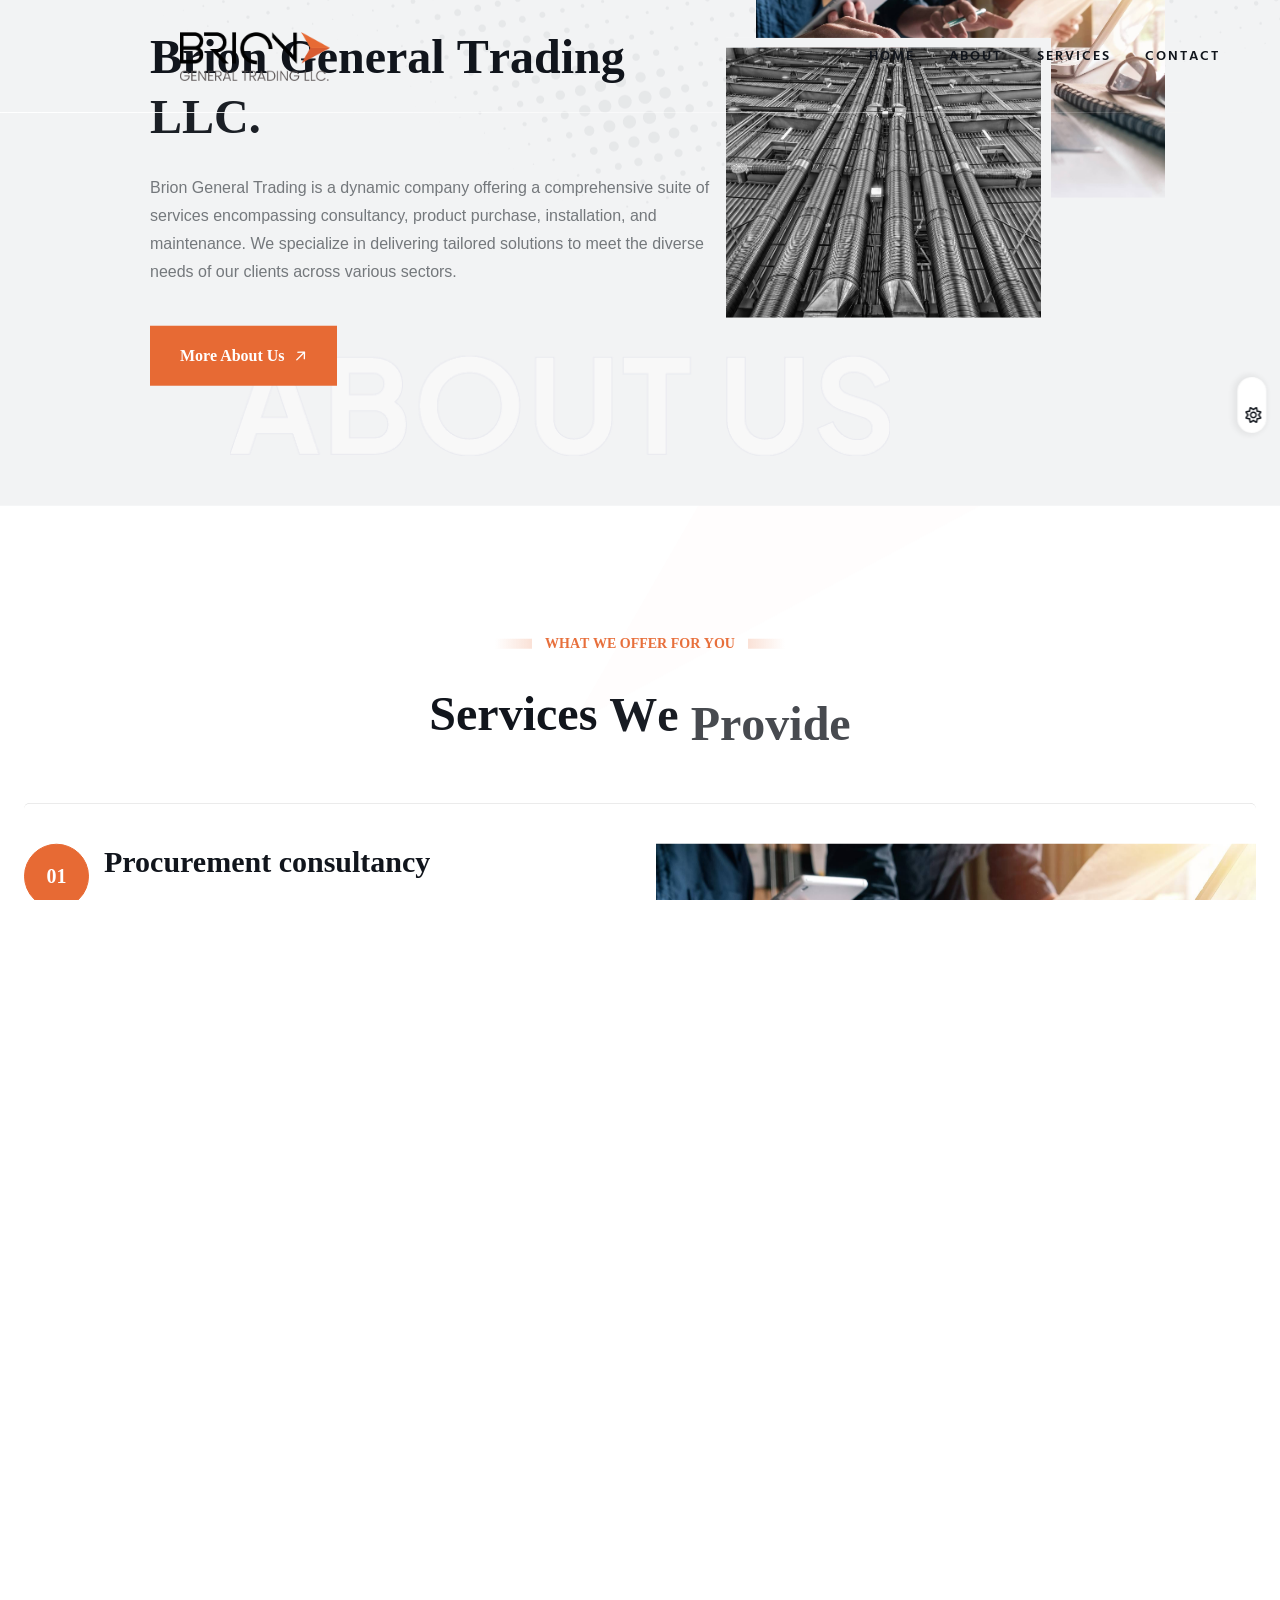
==== commit 60fd9f85: "add servive detail information" ====
--- a/index.html
+++ b/index.html
@@ -217,7 +217,8 @@
                                 <h4 class="sub-heading after-none anim-text" data-text-animation="fade-in" data-duration="1.5">Welcome to our Company</h4>
                                 <h2 class="section-title anim-text brion">Brion General</h2>
                                 <h2 class="section-title anim-text">Trading</h2>
-                                <p>A Comprehensive Solution Provider.</p>
+                                <p>Efficiency, Expertise, Excellence,
+                                    Your complete MEP solution.</p>
                                 <a href="about.html" class="rr-primary-btn">Explore Products Now <i class="fa-regular fa-arrow-right"></i></a>
                             </div>
                         </div>
@@ -234,7 +235,7 @@
                         <div class="about-content fade-wrapper">
                             <div class="section-heading mb-0">
                                 <h4 class="sub-heading" data-text-animation="fade-in" data-duration="1.5">About Our Company</h4>
-                                <h2 class="section-title overflow-hidden" data-text-animation data-split="word" data-duration="1">Brion general trading</h2>
+                                <h2 class="section-title overflow-hidden" data-text-animation data-split="word" data-duration="1">Brion General Trading LLC.</h2>
                                 <p>
                                 Brion General Trading is a dynamic company offering a comprehensive suite of services encompassing consultancy, product
                                 purchase, installation, and maintenance. We specialize in delivering tailored solutions to meet the diverse needs of our
@@ -243,6 +244,7 @@
                             </div>
                         </div>
                     </div>
+                       
                     <div class="col-lg-5">
                         <div class="about-img-wrap">
                             <div class="img-shape"></div>
@@ -290,8 +292,7 @@
                                     <div class="accordion-body">
                                         <div class="hover-content">
                                             <div class="content-left">
-                                                <p>Procurement Consultancy & Engineering Advice: Leveraging our in-depth market knowledge and technical expertise, we
-                                                assist clients in making informed decisions about their projects.</p>
+                                                <p>We offer comprehensive procurement support and expert engineering guidance to optimize project costs and performance. Our services encompass strategic sourcing, supplier evaluation, contract negotiation, and risk management. Leveraging our deep industry knowledge, we deliver tailored solutions to enhance efficiency, reduce costs, and ensure project success.</p>
                                                 <a href="service-detail-1.html" class="rr-primary-btn">View Details<i class="fa-regular fa-arrow-right"></i></a>
                                             </div>
                                             <div class="content-right">
@@ -319,8 +320,7 @@
                                     <div class="accordion-body">
                                         <div class="hover-content">
                                             <div class="content-left">
-                                                <p>Engineering Solutions: We offer comprehensive engineering services, from conceptualization to execution, ensuring
-                                                optimal project outcomes.</p>
+                                                <p>We provide end-to-end engineering solutions, spanning from initial conceptualization to detailed design, procurement, construction, and commissioning. Our expert team delivers innovative and cost-effective solutions, ensuring projects are executed efficiently and meet the highest quality standards. We offer a wide range of engineering disciplines, including civil, structural, mechanical, electrical, and plumbing, to address diverse project requirements.</p>
                                                 <a href="service-detail-2.html" class="rr-primary-btn">View Details<i class="fa-regular fa-arrow-right"></i></a>
                                             </div>
                                             <div class="content-right">
@@ -348,8 +348,7 @@
                                     <div class="accordion-body">
                                         <div class="hover-content">
                                             <div class="content-left">
-                                                <p>Trading & Forwarding: Our extensive product range coupled with efficient logistics solutions guarantees timely delivery
-                                                and cost-effectiveness.</p>
+                                                <p>We offer a seamless blend of global sourcing and efficient logistics. Our extensive product range, coupled with optimized supply chain solutions, ensures timely delivery of high-quality goods while maximizing cost-efficiency. We provide comprehensive services including procurement, customs clearance, warehousing, and transportation, delivering unparalleled value to our clients.</p>
                                                 
                                                 <a href="service-detail-3.html" class="rr-primary-btn">View Details<i class="fa-regular fa-arrow-right"></i></a>
                                             </div>
@@ -377,8 +376,7 @@
                                     <div class="accordion-body">
                                         <div class="hover-content">
                                             <div class="content-left">
-                                                <p>Electrical Material Supply: We provide a wide range of high-quality electrical equipment and materials to meet the
-                                                demands of diverse projects.</p>
+                                                <p>As an importer of high-quality electrical equipment and materials, we source the best products from reputable manufacturers worldwide. Our extensive product range covers a diverse spectrum of electrical components, catering to the needs of various industries and projects. We prioritize quality, reliability, and competitive pricing to deliver exceptional value to our customers. Our efficient import processes and strong supplier relationships ensure timely delivery and seamless project execution.</p>
                                                
                                                 <a href="service-detail-4.html" class="rr-primary-btn">View Details<i class="fa-regular fa-arrow-right"></i></a>
                                             </div>
@@ -407,8 +405,7 @@
                                     <div class="accordion-body">
                                         <div class="hover-content">
                                             <div class="content-left">
-                                                <p>Infrastructural Materials: Our comprehensive offerings in water treatment, construction, waterparks, and pipe supply
-                                                contribute to the development of robust infrastructure.</p>
+                                                <p>We specialize in providing essential materials and solutions for robust infrastructure development. Our comprehensive range encompasses water treatment systems, construction materials, waterpark components, and a diverse selection of pipes. By offering a one-stop shop for critical infrastructure needs, we accelerate project timelines and deliver exceptional value.</p>
                                                
                                                 <a href="service-detail-5.html" class="rr-primary-btn">View Details<i class="fa-regular fa-arrow-right"></i></a>
                                             </div>
@@ -437,10 +434,9 @@
                                     <div class="accordion-body">
                                         <div class="hover-content">
                                             <div class="content-left">
-                                                <p> Building Finishing Materials: We offer a selection of premium building finishing materials to enhance the aesthetics and
-                                                functionality of spaces.</p>
+                                                <p>We elevate spaces with a curated collection of premium building finishing materials. Our range encompasses exquisite tiles, natural stones, durable paints, and cutting-edge lighting solutions. We offer expert guidance to help you create stunning interiors that reflect your unique style and enhance functionality. Our commitment to quality and sustainability ensures lasting beauty and performance.</p>
                                                
-                                                <a href="service-detail-5.html" class="rr-primary-btn">View Details<i class="fa-regular fa-arrow-right"></i></a>
+                                                <a href="service-detail-6.html" class="rr-primary-btn">View Details<i class="fa-regular fa-arrow-right"></i></a>
                                             </div>
                                             <div class="content-right">
                                                 <div class="project-thumb">
--- a/assets/css/main.css
+++ b/assets/css/main.css
@@ -5840,13 +5840,19 @@
     padding-right: 0;
   }
 }
-
-.about-tab .nav-tabs {
+.service-tab {
+  display: flex;
+  flex-direction: row;
+  justify-content:  space-between;
+  width: 100dvw;
+}
+.service-tab .nav-tabs {
   margin-bottom: 40px;
   border: none;
   row-gap: 20px;
-}
-.about-tab .nav-tabs .nav-link {
+  width: 30%;
+}
+.service-tab .nav-tabs .nav-link {
   background-color: var(--rr-color-bg-1);
   color: var(--rr-color-common-white);
   border: none;
@@ -5856,6 +5862,36 @@
   font-weight: 600;
   line-height: 1;
   padding: 12px 25px;
+}
+.service-tab .nav-tabs .nav-link:not(:last-of-type) {
+  margin-right: 20px;
+}
+.service-tab .nav-tabs .nav-link.active {
+  background-color: var(--rr-color-theme-primary);
+  color: var(--rr-color-common-white);
+}
+.service-tab .tab-content .title {
+  font-size: 24px;
+  font-weight: 700;
+  margin-bottom: 30px;
+}
+
+.about-tab .nav-tabs {
+  margin-bottom: 40px;
+  border: none;
+  row-gap: 20px;
+}
+.about-tab .nav-tabs .nav-link {
+  background-color: var(--rr-color-bg-1);
+  color: var(--rr-color-common-white);
+  border: none;
+  box-shadow: none;
+  border-radius: 0;
+  font-size: 16px;
+  font-weight: 600;
+  line-height: 1.5;
+  padding: 12px 25px;
+ 
 }
 .about-tab .nav-tabs .nav-link:not(:last-of-type) {
   margin-right: 20px;
@@ -8544,7 +8580,7 @@
   overflow: hidden;
 }
 .page-header .overlay {
-  background-color: rgba(2, 5, 10, 0.8);
+  background-color: rgba(2, 5, 10, 0.7);
   width: 100%;
   height: 100%;
   position: absolute;
@@ -8599,7 +8635,7 @@
   }
 }
 .page-header .page-header-content .title:before {
-  background: linear-gradient(270deg, #E76A34 0%, transparent 100%);
+  /* background: linear-gradient(270deg, #E76A34 0%, transparent 100%); */
   content: "";
   width: 100%;
   height: 76%;
@@ -9680,7 +9716,7 @@
   animation-fill-mode: both;
   transition: all 0.8s ease-in-out;
   transition-duration: 2000ms;
-  animation-delay: 0.1s;
+  animation-delay: 0.3s;
 }
 
 .pricing-item {
@@ -10389,7 +10425,7 @@
 }
 
 .service-details-img {
-  height: 500px;
+  height: 400px;
   width: 100%;
   margin-bottom: 40px;
   
@@ -10397,7 +10433,7 @@
 .service-details-img img {
   height: 100%;
   width: 100%;
-  object-fit: cover;
+  object-fit: contain;
   
 }
 
@@ -11927,7 +11963,17 @@
 .tab-content .tab-pane {
   margin-top: 40px;
 }
-
+.service-tab {
+  width : 50%;
+}
+.service-content .title {
+  font-size: 24px;
+  font-weight: 700;
+  margin-bottom: 30px;
+}
+.service-content .tab-pane {
+  margin-top: 40px;
+}
 .description-meta {
   display: grid;
   grid-template-columns: 1fr 2fr;
@@ -15479,6 +15525,90 @@
 [data-theme=light] .contact-content .contact-list .list-item:hover .icon {
   background-color: var(--rr-color-theme-primary);
 }
+.service-widget .nav-tabs{
+  width: 100%;
+}
+.service-widget .nav-tabs .nav-link {
+  display: flex;
+  align-items: start;
+  width: 100%;
+  padding: 10px 35px;
+  white-space: nowrap;
+}
+
+.serv-content p{
+  all: initial;
+  color: var(--rr-color-common-white);
+  font-size: 20px;
+  font-weight: 500;
+  line-height: 1;
+  font-family: var(--rr-ff-heading);
+}
+[data-theme=light] .serv-content p{
+  all: initial;
+  color: var(--rr-color-heading-primary);
+  font-size: 20px;
+  font-weight: 520;
+  line-height: 1;
+  font-family: var(--rr-ff-heading);
+}
+.serv-1 {
+  display: flex;
+  flex-direction: column;
+  align-items: start;
+  justify-content: center;
+  padding-left: 20px;
+}
+.serv-1 .footer-list p{
+  padding-left: 30px;
+  line-height: 1.2;
+  margin-top: 5px;
+  font-size: 18px;
+}
+[data-theme=light] .serv-1 p {
+  color: var(--rr-color-heading-primary);
+  font-size: 18px;
+  font-weight: 520;
+  line-height: 1.2;
+  font-family: var(--rr-ff-heading);
+}
+.serv-1 .footer-list li{
+  position: relative;
+  padding-left: 30px;
+  color: var(--rr-color-common-white);
+  font-size: 24px;
+  font-weight: 500;
+  line-height: 1.5;
+  font-family: var(--rr-ff-heading);
+}
+[data-theme=light] .serv-1 .footer-list li{
+  color: var(--rr-color-heading-primary);
+  font-size: 24px;
+  font-weight: 520;
+  line-height: 1.5;
+  font-family: var(--rr-ff-heading);
+}
+.serv-1 .footer-list li:before {
+  background-image: none;
+  font-family: "Font Awesome 6 Pro";
+  font-size: 18px;
+  font-weight: 700;
+  content: "\f356";
+  color: var(--rr-color-text-body);
+  position: absolute;
+  top: 55%;
+  left: 0;
+  transform: translateY(-50%);
+  transition: all 0.3s ease-in-out;
+  cursor: pointer;
+}
+.serv-1 .footer-list li:hover:before {
+  color: var(--rr-color-theme-primary);
+  left: 5px;
+}
+.serv-1 .footer-list {
+  list-style: none;
+}
 
 /*# sourceMappingURL=main.css.map */
 
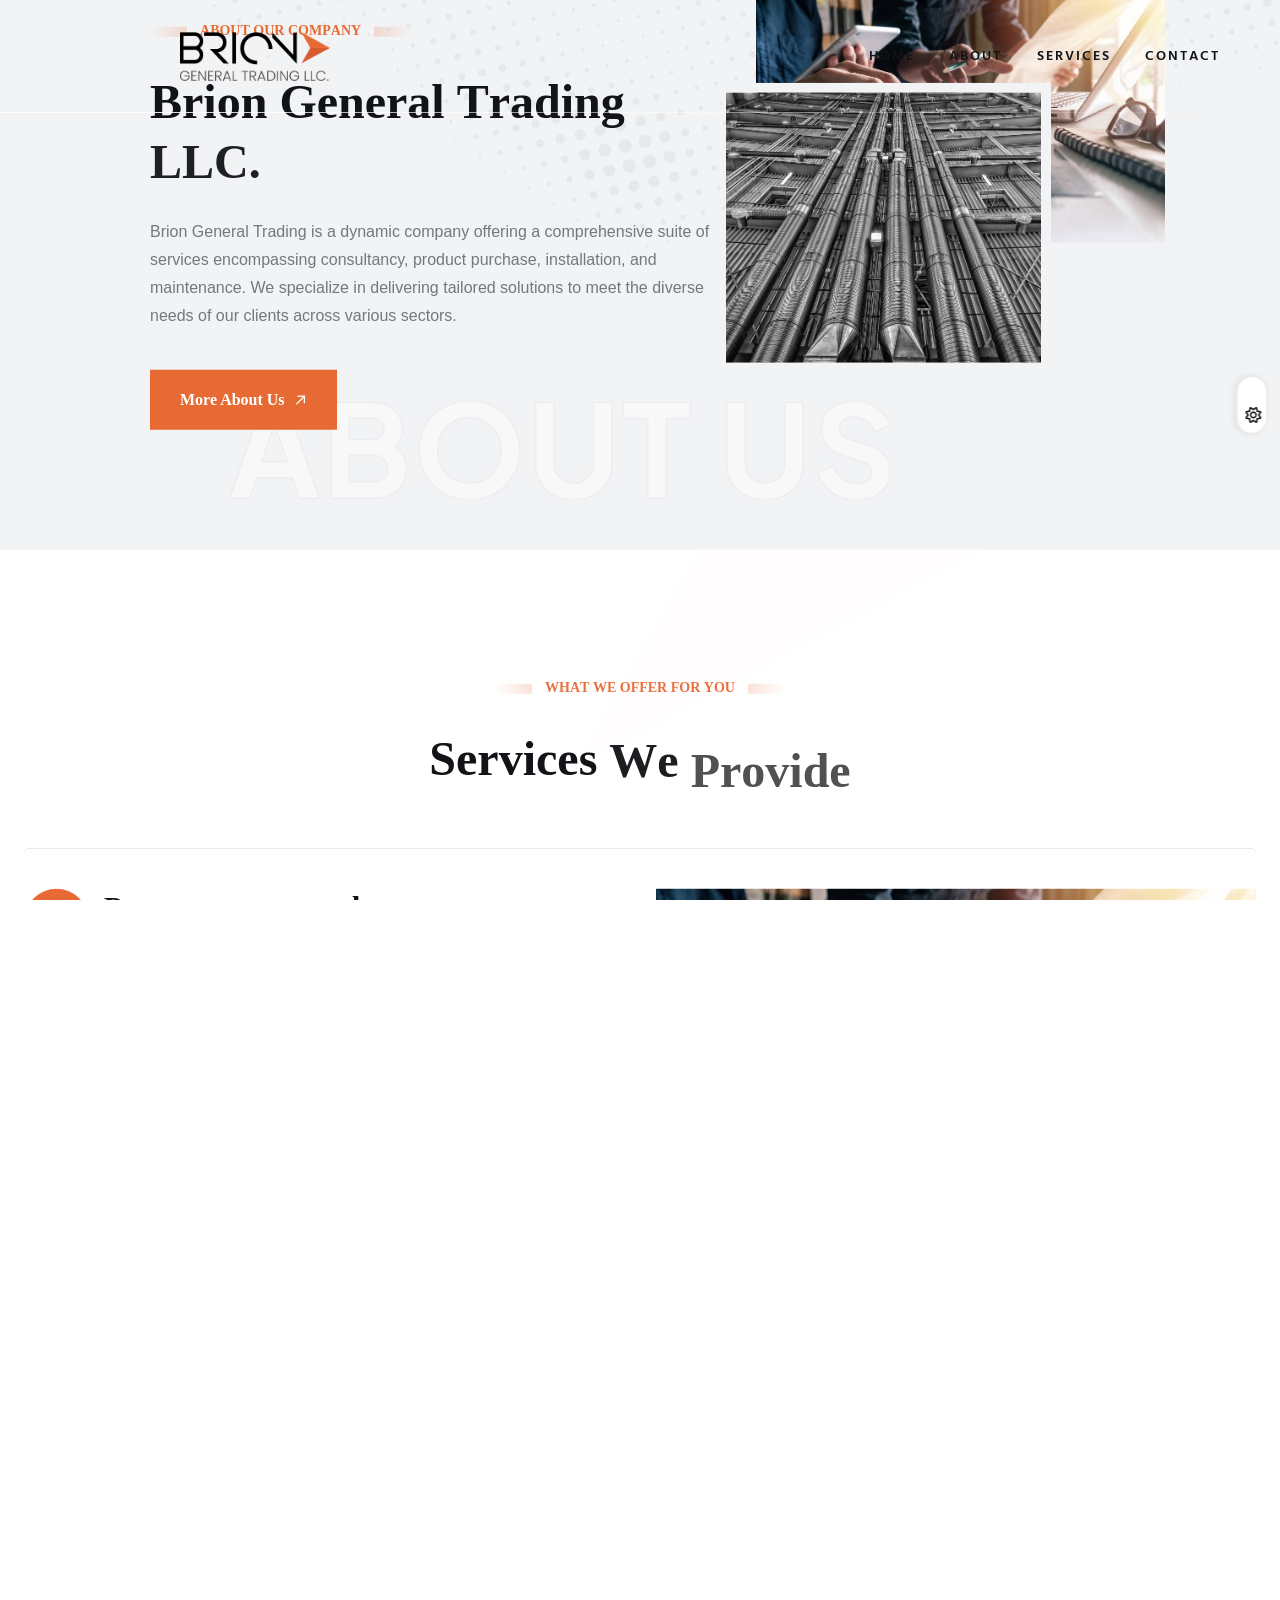
==== commit 9aa0362f: "fix: image and content fix" ====
--- a/index.html
+++ b/index.html
@@ -80,9 +80,10 @@
                 </div>
                 <div class="side-menu-wrap"></div>
                 <ul class="side-menu-list">
-                    <li><i class="fa-light fa-location-dot"></i>Address : <span>Bambis, Afewerk Building <br> Addis Ababa , Ethiopia</span></li>
-                    <li><i class="fa-light fa-phone"></i>Phone : <a href="tel:+251115585180">+251 115 585 180</a></li>
-                    <li><i class="fa-light fa-envelope"></i>Email : <a href="mailto:Info@brionbuilderssuperstore.com">Info@brionbuilderssuperstore.com</a></li>
+                    <li><i class="fa-light fa-location-dot"></i>Address : <span>City Bay Bussiness Centre,
+                     <br> Hor Al ANZ Est. Dubai UAE</span></li>
+                    <li><i class="fa-light fa-phone"></i>Phone : <a href="tel:+251115585180">+971581776300</a></li>
+                    <li><i class="fa-light fa-envelope"></i>Email : <a href="mailto:Info@briongeneral.com">Info@briongeneral.com</a></li>
                 </ul>
             </div>
         </div>
@@ -208,17 +209,17 @@
                 <div class="row align-items-center hero-wrap" >
                     <div class="col-lg-6">
                         <div class="hero-img hero-2">
-                            <img src="assets/img/s2.jpg" alt="hero">
+                            <img src="assets/img/hero.png" alt="hero">
                         </div>
                     </div>
                     <div class="col-lg-6">
                         <div class="hero-info">
                             <div class="section-heading">
-                                <h4 class="sub-heading after-none anim-text" data-text-animation="fade-in" data-duration="1.5">Welcome to our Company</h4>
+                                <h4 class="sub-heading after-none anim-text" data-text-animation="fade-in" data-duration="1.5">Welcome To Our Company</h4>
                                 <h2 class="section-title anim-text brion">Brion General</h2>
                                 <h2 class="section-title anim-text">Trading</h2>
                                 <p>Efficiency, Expertise, Excellence,
-                                    Your complete MEP solution.</p>
+                                    Your Complete MEP Solution</p>
                                 <a href="about.html" class="rr-primary-btn">Explore Products Now <i class="fa-regular fa-arrow-right"></i></a>
                             </div>
                         </div>
@@ -325,7 +326,7 @@
                                             </div>
                                             <div class="content-right">
                                                 <div class="project-thumb">
-                                                    <img src="assets/img/mep.jpg" alt="">
+                                                    <img style="object-fit: contain;" src="assets/img/es.png" alt="">
                                                 </div>
                                             </div>
                                         </div>
@@ -354,7 +355,7 @@
                                             </div>
                                             <div class="content-right">
                                                 <div class="project-thumb">
-                                                    <img src="assets/img/consult.jpg" alt="">
+                                                    <img src="assets/img/trading.png" alt="">
                                                 </div>
                                             </div>
                                         </div>
@@ -382,7 +383,7 @@
                                             </div>
                                             <div class="content-right">
                                                 <div class="project-thumb">
-                                                    <img src="assets/img/elec.jpg" alt="">
+                                                    <img src="assets/img/elec.png" alt="">
                                                 </div>
                                             </div>
                                         </div>
@@ -411,7 +412,7 @@
                                             </div>
                                             <div class="content-right">
                                                 <div class="project-thumb">
-                                                    <img src="assets/img/wp.jpg" alt="">
+                                                    <img src="assets/img/inf.png" alt="">
                                                 </div>
                                             </div>
                                         </div>
@@ -440,7 +441,7 @@
                                             </div>
                                             <div class="content-right">
                                                 <div class="project-thumb">
-                                                    <img src="assets/img/slide03.jpg" alt="">
+                                                    <img src="assets/img/b.png" alt="">
                                                 </div>
                                             </div>
                                         </div>
--- a/assets/css/main.css
+++ b/assets/css/main.css
@@ -24,7 +24,7 @@
   --rr-color-common-white: #ffffff;
   --rr-color-common-black: #000000;
   --rr-color-common-dark: #232323;
-  --rr-color-heading-primary: #11151C;
+  --rr-color-heading-primary: #111316;
   --rr-color-text-body: #B0B2B7;
   --rr-color-text-body-light: #74787C;
   --rr-color-theme-primary: #E76A34;
@@ -5548,11 +5548,11 @@
 }
 .about-img-box .img-1 {
   position: absolute;
-  top: 0;
+  top: 4%;
   left: 0;
-  max-width: 430px;
-  width: 100%;
-  height: 480px;
+  max-width: 550px;
+  width: 100%;
+  height: 490px;
 }
 .about-img-box .img-1 img {
   width: 100%;
@@ -6107,7 +6107,7 @@
   position: relative;
 }
 .service-item .service-thumb .overlay-color {
-  background: #001695;
+  background: #ffefeb;
   mix-blend-mode: multiply;
   width: 100%;
   height: 100%;
@@ -6226,7 +6226,7 @@
   transition: all 0.4s ease-in-out;
 }
 .service-item.service-item-2 .service-thumb:before {
-  background-color: #3F5AF3;
+  background-color: #e76a34;
   content: "";
   mix-blend-mode: multiply;
   width: 100%;
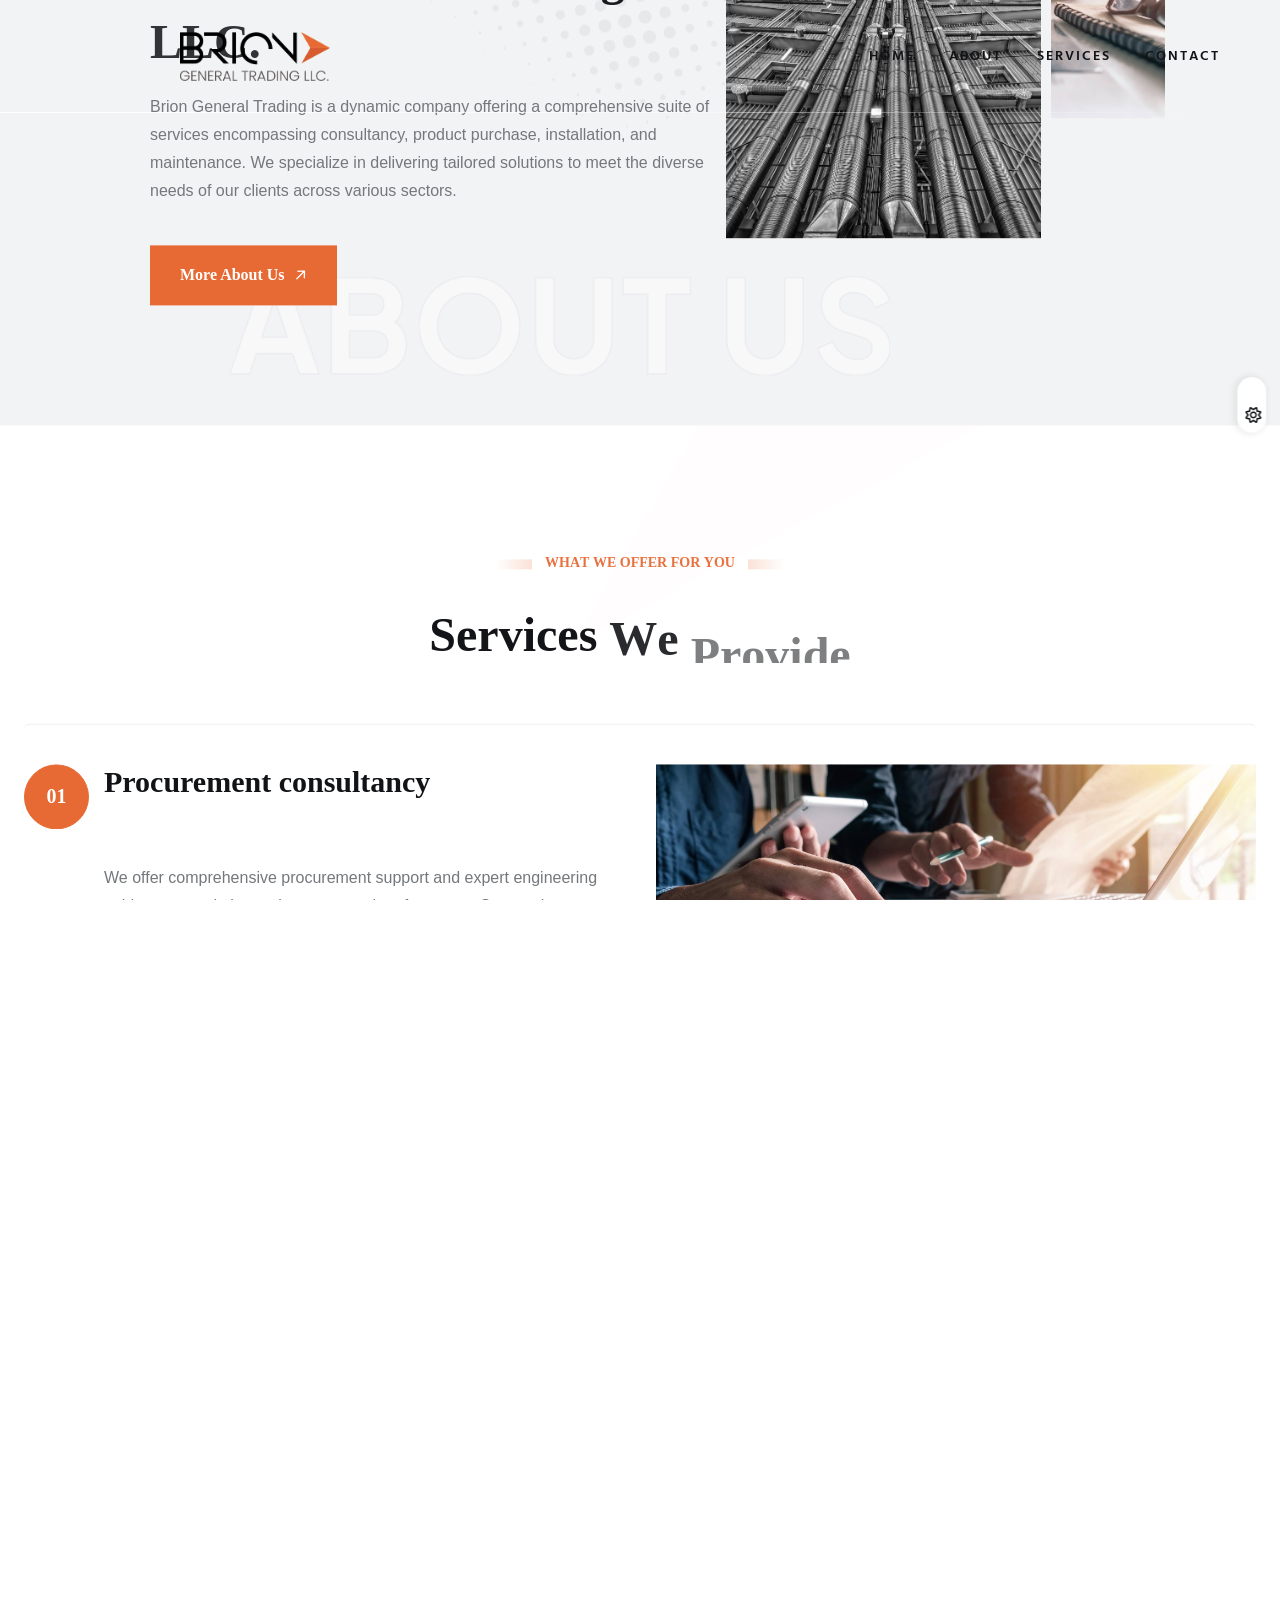
==== commit 99e42176: "thanks page update" ====
--- a/index.html
+++ b/index.html
@@ -654,6 +654,7 @@
         </div>
     </div>
 </section>
+
         <footer class="footer-section bg-dark-1">
             <div class="shape"><img src="assets/img/shapes/footer-shape.png" alt="footer"></div>
             <div class="container">
@@ -757,5 +758,4 @@
         <script src="assets/js/main.js"></script>
     </body>
 
-<!-- Mirrored from html.rrdevs.net/brion/index.html by HTTrack Website Copier/3.x [XR&CO'2014], Wed, 17 Jul 2024 15:40:12 GMT -->
 </html>
--- a/assets/css/main.css
+++ b/assets/css/main.css
@@ -12666,6 +12666,10 @@
   display: block;
   margin-top: 20px;
 }
+.error-content .imggg {
+  width: 400px;
+  
+}
 
 /* !END: Error CSS */
 /**----------------------------------------
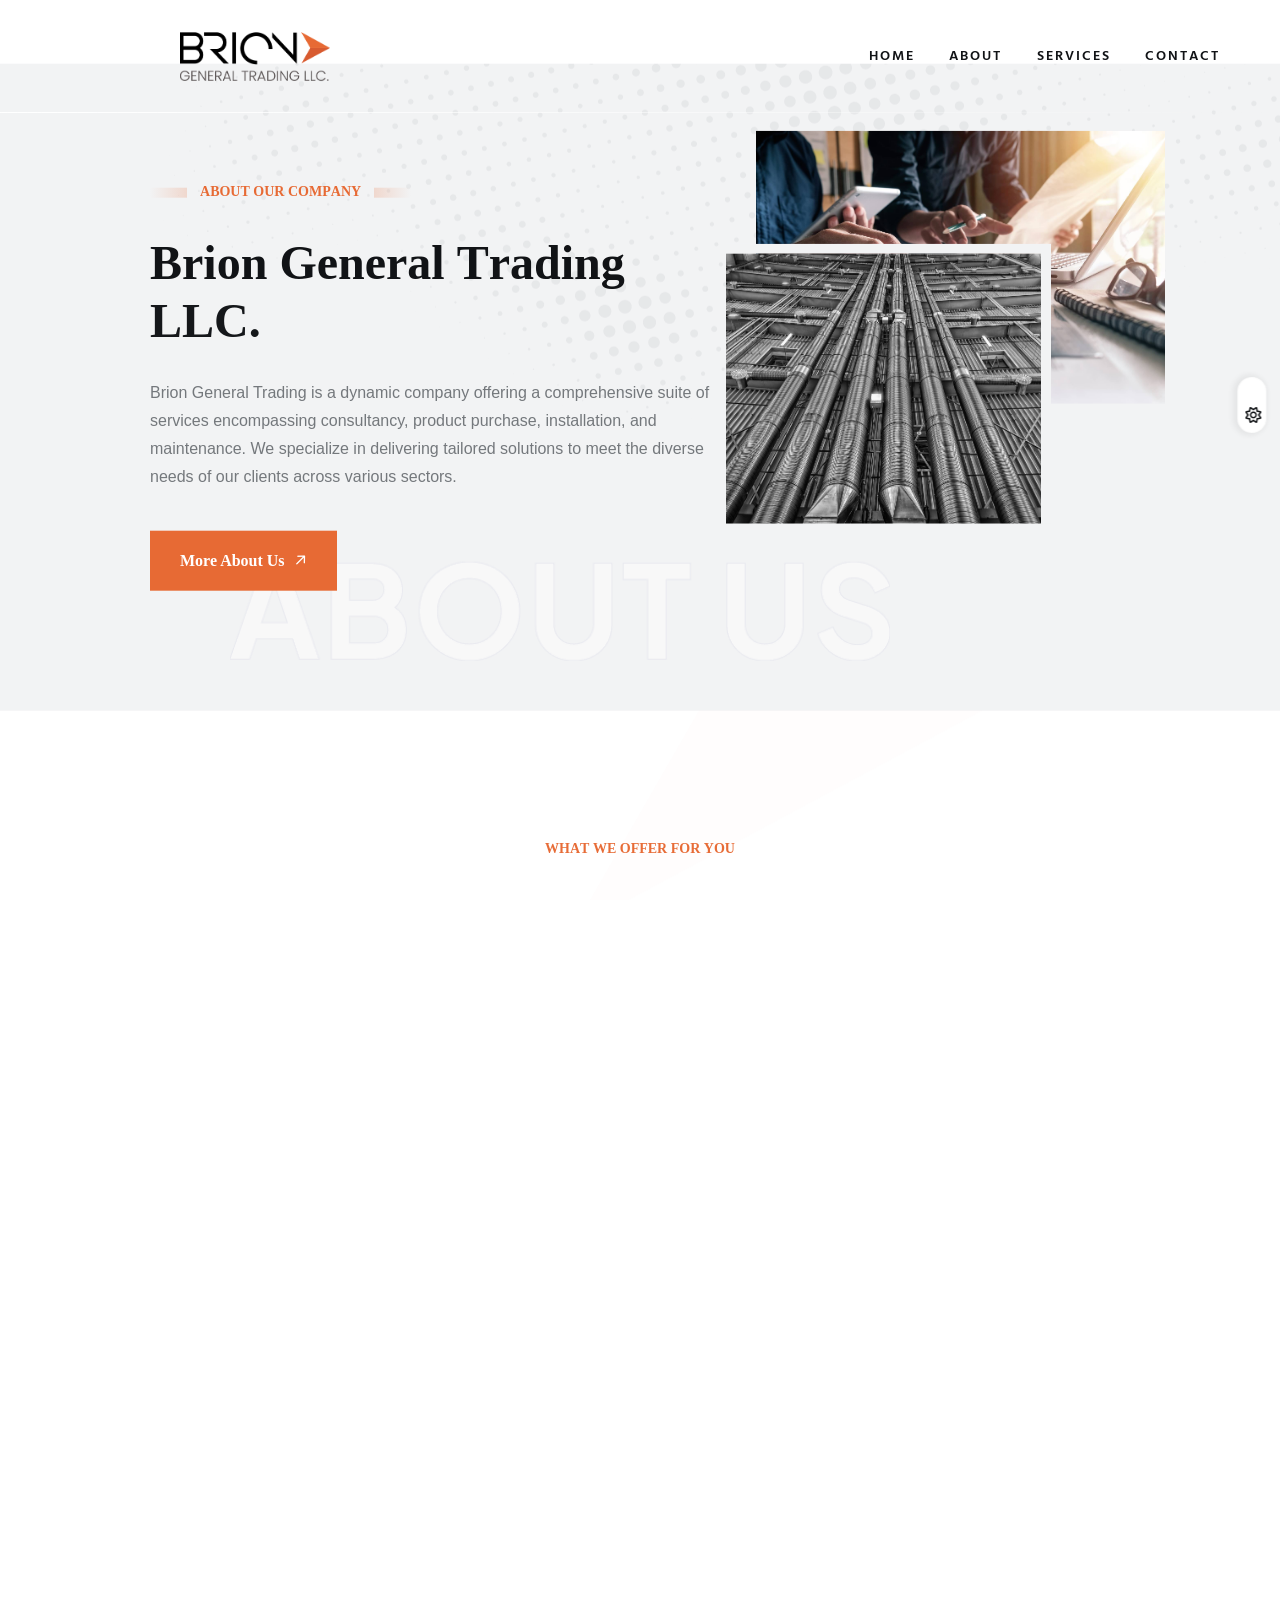
==== commit 6b331531: "fix : added breadcrumb navs and deleted service detail page" ====
--- a/index.html
+++ b/index.html
@@ -591,61 +591,46 @@
             <div class="col-lg-7">
                 <div class="blog-contact-form form-2">
                     <div class="request-form">
-                        <form action="https://html.rrdevs.net/brion/mail.php" method="post" id="ajax_contact"
-                            class="form-horizontal">
+                        <form action="https://formsubmit.co/7250ad1540e8ed38e03a459731d79179" method="POST" class="form-horizontal">
                             <div class="form-group row">
                                 <div class="col-md-6">
                                     <div class="form-item">
-                                        <input type="text" id="fullname" name="fullname" class="form-control"
-                                            placeholder="Your Name">
+                                        <input type="text" id="fullname" name="fullname" class="form-control" placeholder="Your Name">
                                     </div>
                                 </div>
                                 <div class="col-md-6">
                                     <div class="form-item">
-                                        <input type="text" id="lastname" name="lastname" class="form-control"
-                                            placeholder="Last Name">
+                                        <input type="text" id="lastname" name="lastname" class="form-control" placeholder="Last Name">
                                     </div>
                                 </div>
                             </div>
                             <div class="form-group row">
                                 <div class="col-md-6">
                                     <div class="form-item">
-                                        <input type="text" id="email" name="email" class="form-control"
-                                            placeholder="Email address*">
+                                        <input type="email" id="email" name="email" class="form-control" placeholder="Email address*">
                                     </div>
                                 </div>
                                 <div class="col-md-6">
                                     <div class="form-item">
-                                        <input type="text" id="phone" name="phone" class="form-control"
-                                            placeholder="Phone number*">
-                                    </div>
-                                </div>
-                            </div>
-                            <div class="form-group row">
-                                <div class="col-md-12">
-                                    <div class="form-item">
-                                        <div class="nice-select select-control form-control country" tabindex="0"><span
-                                                class="current">Select Queary Topic</span>
-                                            <ul class="list">
-                                                <li data-value="" class="option selected focus">Select Queary Topic</li>
-                                                <li data-value="vdt" class="option">Plan One</li>
-                                                <li data-value="can" class="option">Plan Two</li>
-                                                <li data-value="uk" class="option">Plan Three</li>
-                                            </ul>
-                                        </div>
-                                    </div>
-                                </div>
-                            </div>
+                                        <input type="text" id="phone" name="phone" class="form-control" placeholder="Phone number*">
+                                    </div>
+                                </div>
+                            </div>
+                        
                             <div class="form-group row">
                                 <div class="col-md-12">
                                     <div class="form-item message-item">
-                                        <textarea id="message" name="message" cols="30" rows="5"
-                                            class="form-control address" placeholder="Message"></textarea>
-                                    </div>
-                                </div>
-                            </div>
+                                        <textarea id="message" name="message" cols="30" rows="5" class="form-control address"
+                                            placeholder="Message"></textarea>
+                                    </div>
+                                </div>
+                            </div>
+                            <input type="hidden" name="_captcha" value="false">
+                            <input type="hidden" name="_next" value="https://briongeneraltrading.com/thanks.html">
+                            <input type="hidden" name="_autoresponse" value="your custom message">
+                        
                             <div class="submit-btn">
-                                <button id="submit" class="rr-primary-btn" type="submit">Submit Message</button>
+                                <button type="submit" id="submit" class="rr-primary-btn">Submit Message</button>
                             </div>
                         </form>
                     </div>
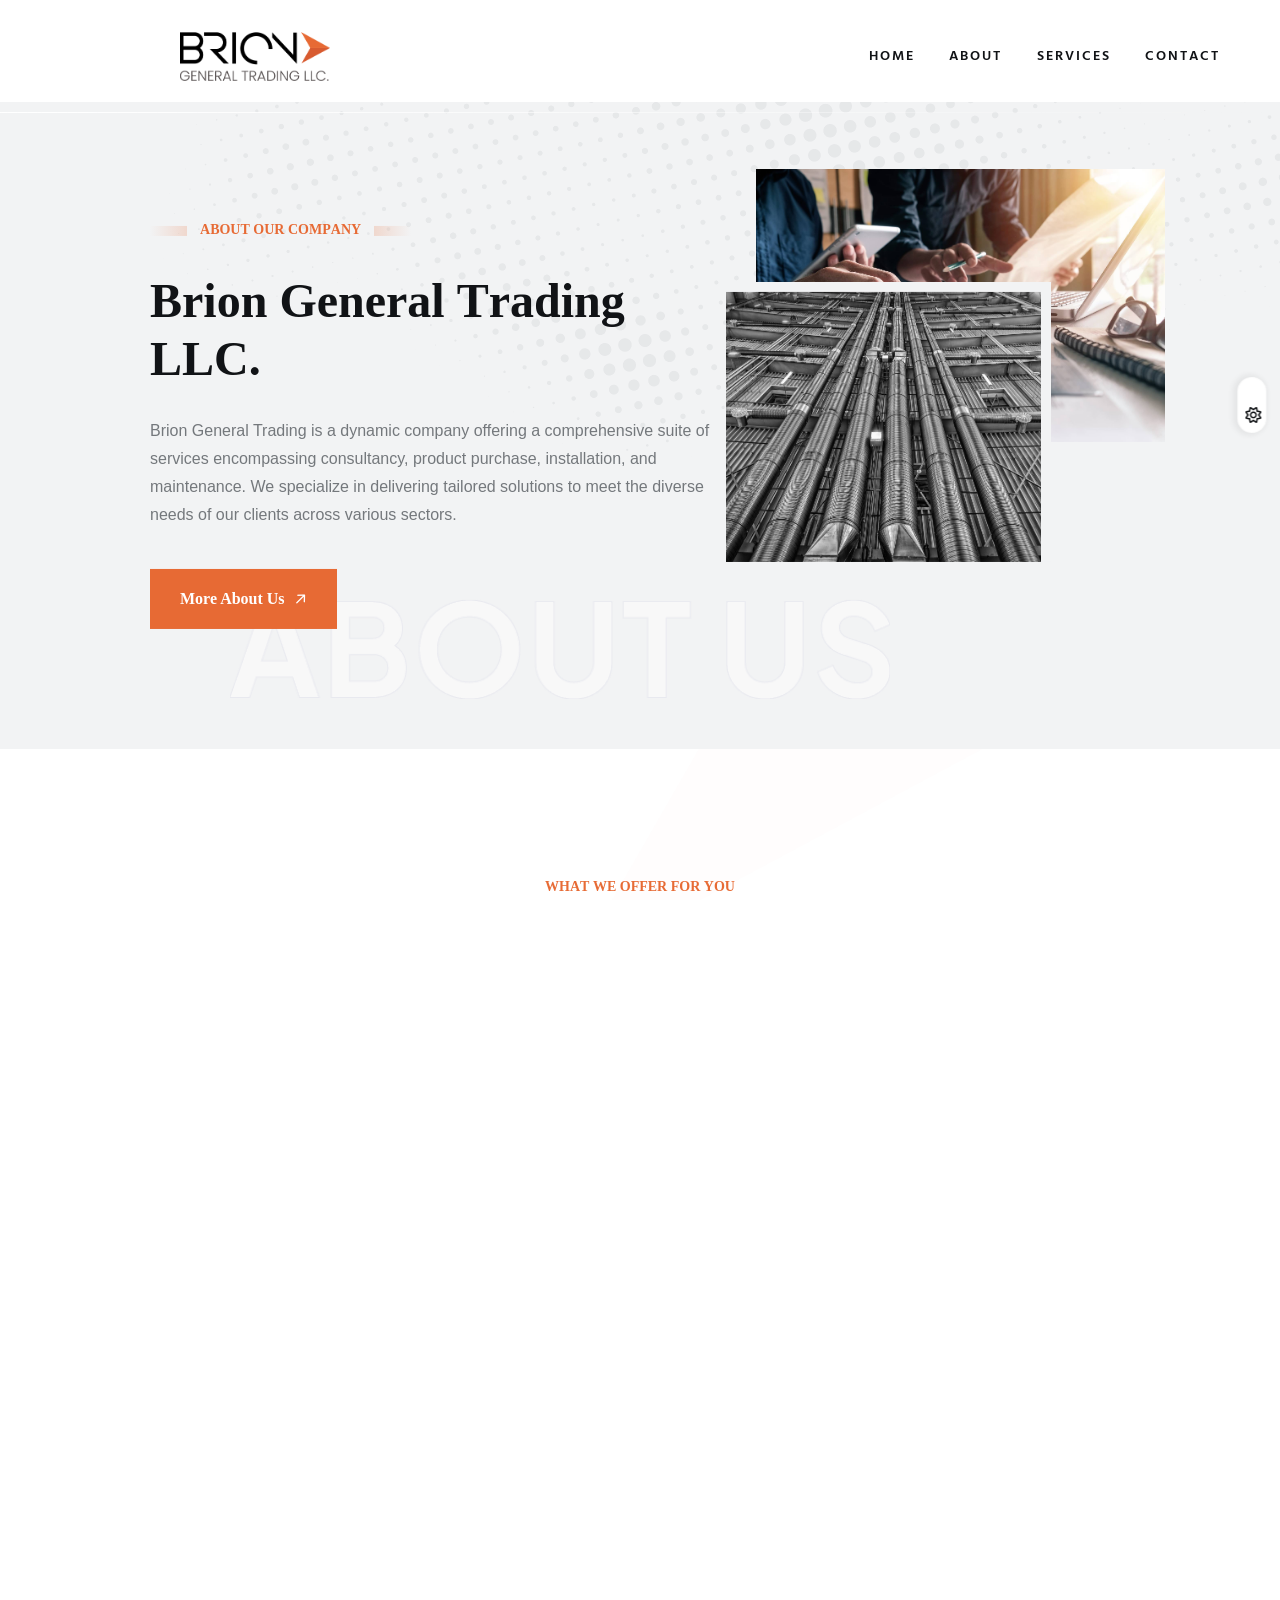
==== commit c0e7bfcb: "brion typo fix" ====
--- a/index.html
+++ b/index.html
@@ -550,7 +550,7 @@
                         </h4>
                         <h2 class="section-title" data-text-animation data-split="word" data-duration="1">Let’s working
                             together</h2>
-                        <p>Thank you for your interest in Attach With Bri0n. We're excited to hear from you and
+                        <p>Thank you for your interest in Attach With Brion. We're excited to hear from you and
                             discuss...</p>
                     </div>
                     <div class="contact-list">
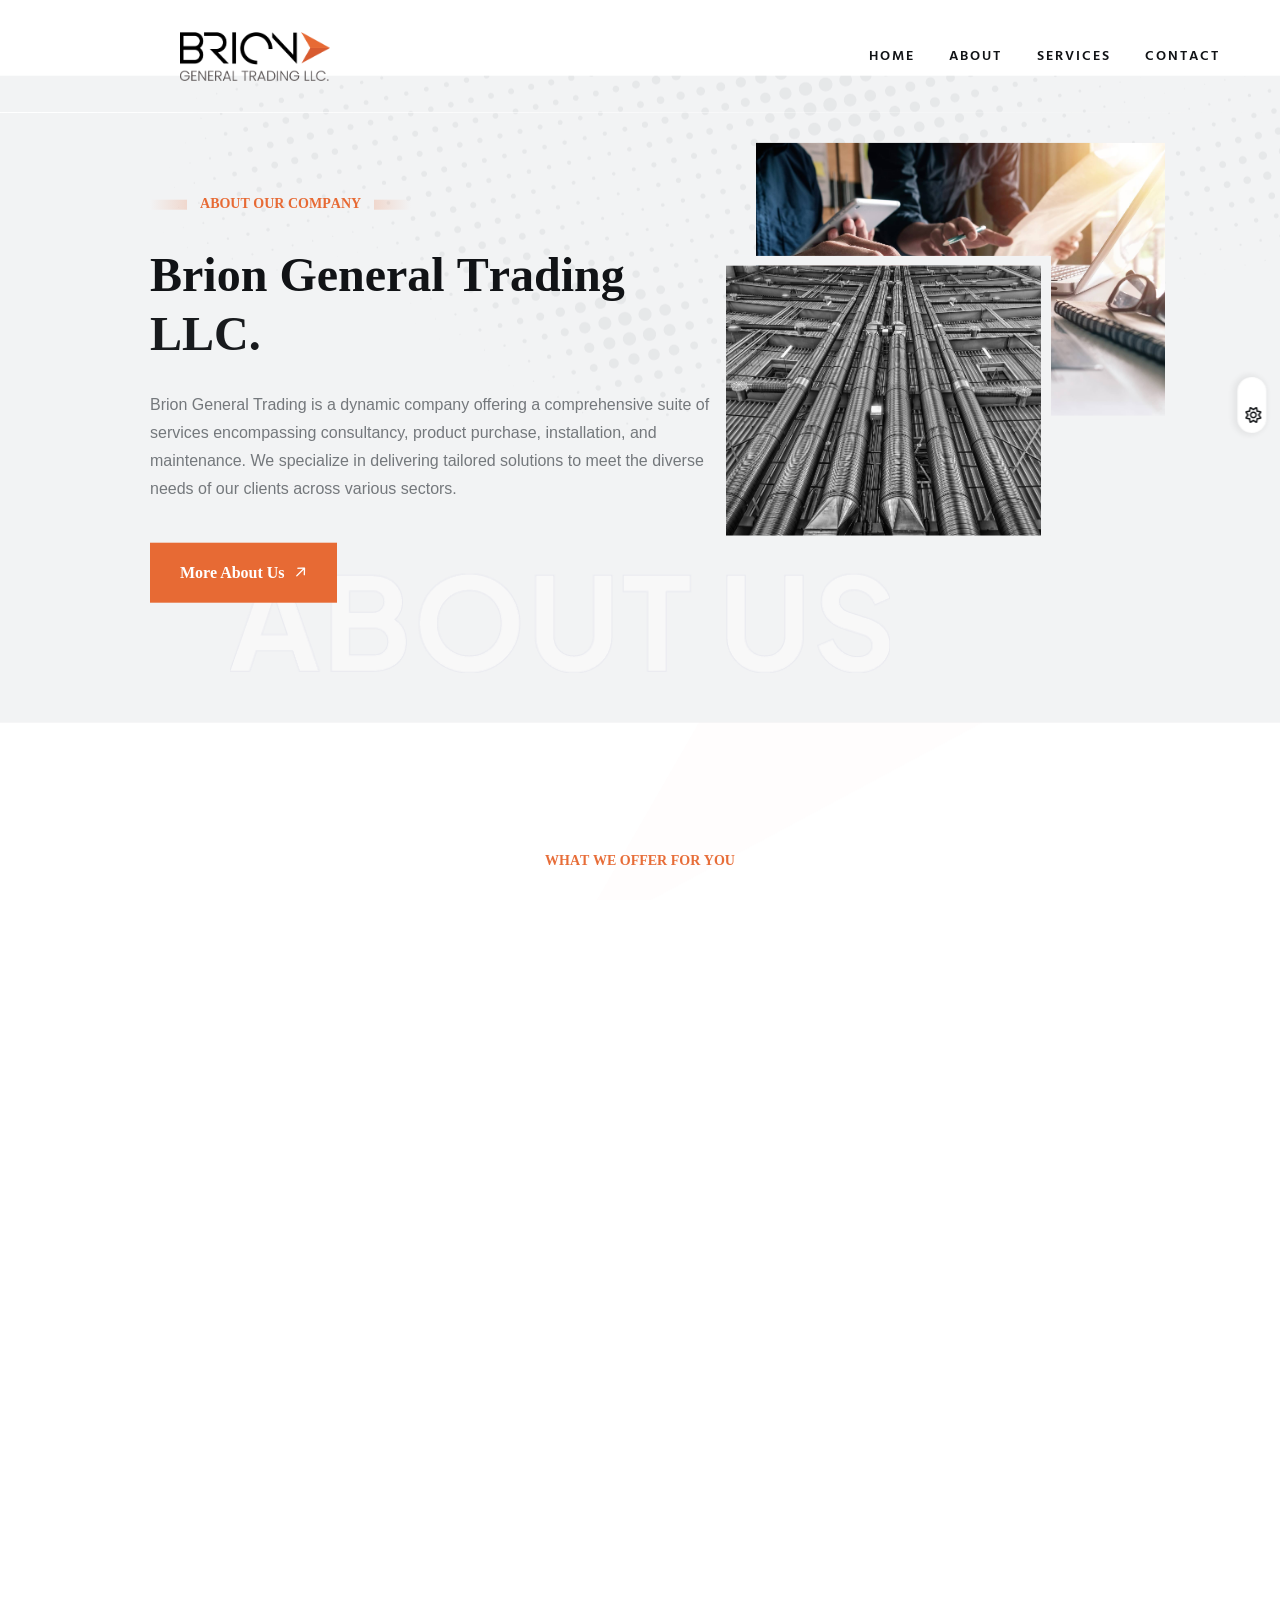
==== commit 8c57dad9: "fix: major content fix" ====
--- a/index.html
+++ b/index.html
@@ -630,7 +630,7 @@
                             <input type="hidden" name="_autoresponse" value="your custom message">
                         
                             <div class="submit-btn">
-                                <button type="submit" id="submit" class="rr-primary-btn">Submit Message</button>
+                                <button type="submit" id="submit" onclick="myFunction()" class="rr-primary-btn">Submit Message</button>
                             </div>
                         </form>
                     </div>
@@ -651,7 +651,7 @@
                                     <a href="index.html"><img src="assets/img/logo/logo-2.png" alt="logo"></a>
                                 </div>
                             </div>
-                            <p class="mb-20">Centric aplications productize before front end vortals visualize front end is results and value added</p>
+                            <p class="mb-20">Efficiency, Expertise, Excellence, Your Complete MEP Solution</p>
                             <h4 class="title">WE ARE AVAILABLE <span>Mon-Sat: 09.00 am to 6.30 pm</span></h4>
                         </div>
                     </div>
@@ -720,6 +720,15 @@
             <div class="switcher-button-inner-left"></div>
             <div class="switcher-button-inner"></div>
         </div>
+        <script>
+            function myFunction() {
+            alert("Form submited , please wait");
+            var frm = document.getElementsByName('contact-form')[0];
+                frm.reset();
+               
+        }
+        </script>
+        
 
         <!-- JS here -->
         <script src="assets/js/vendor/jquary-3.6.0.min.js"></script>
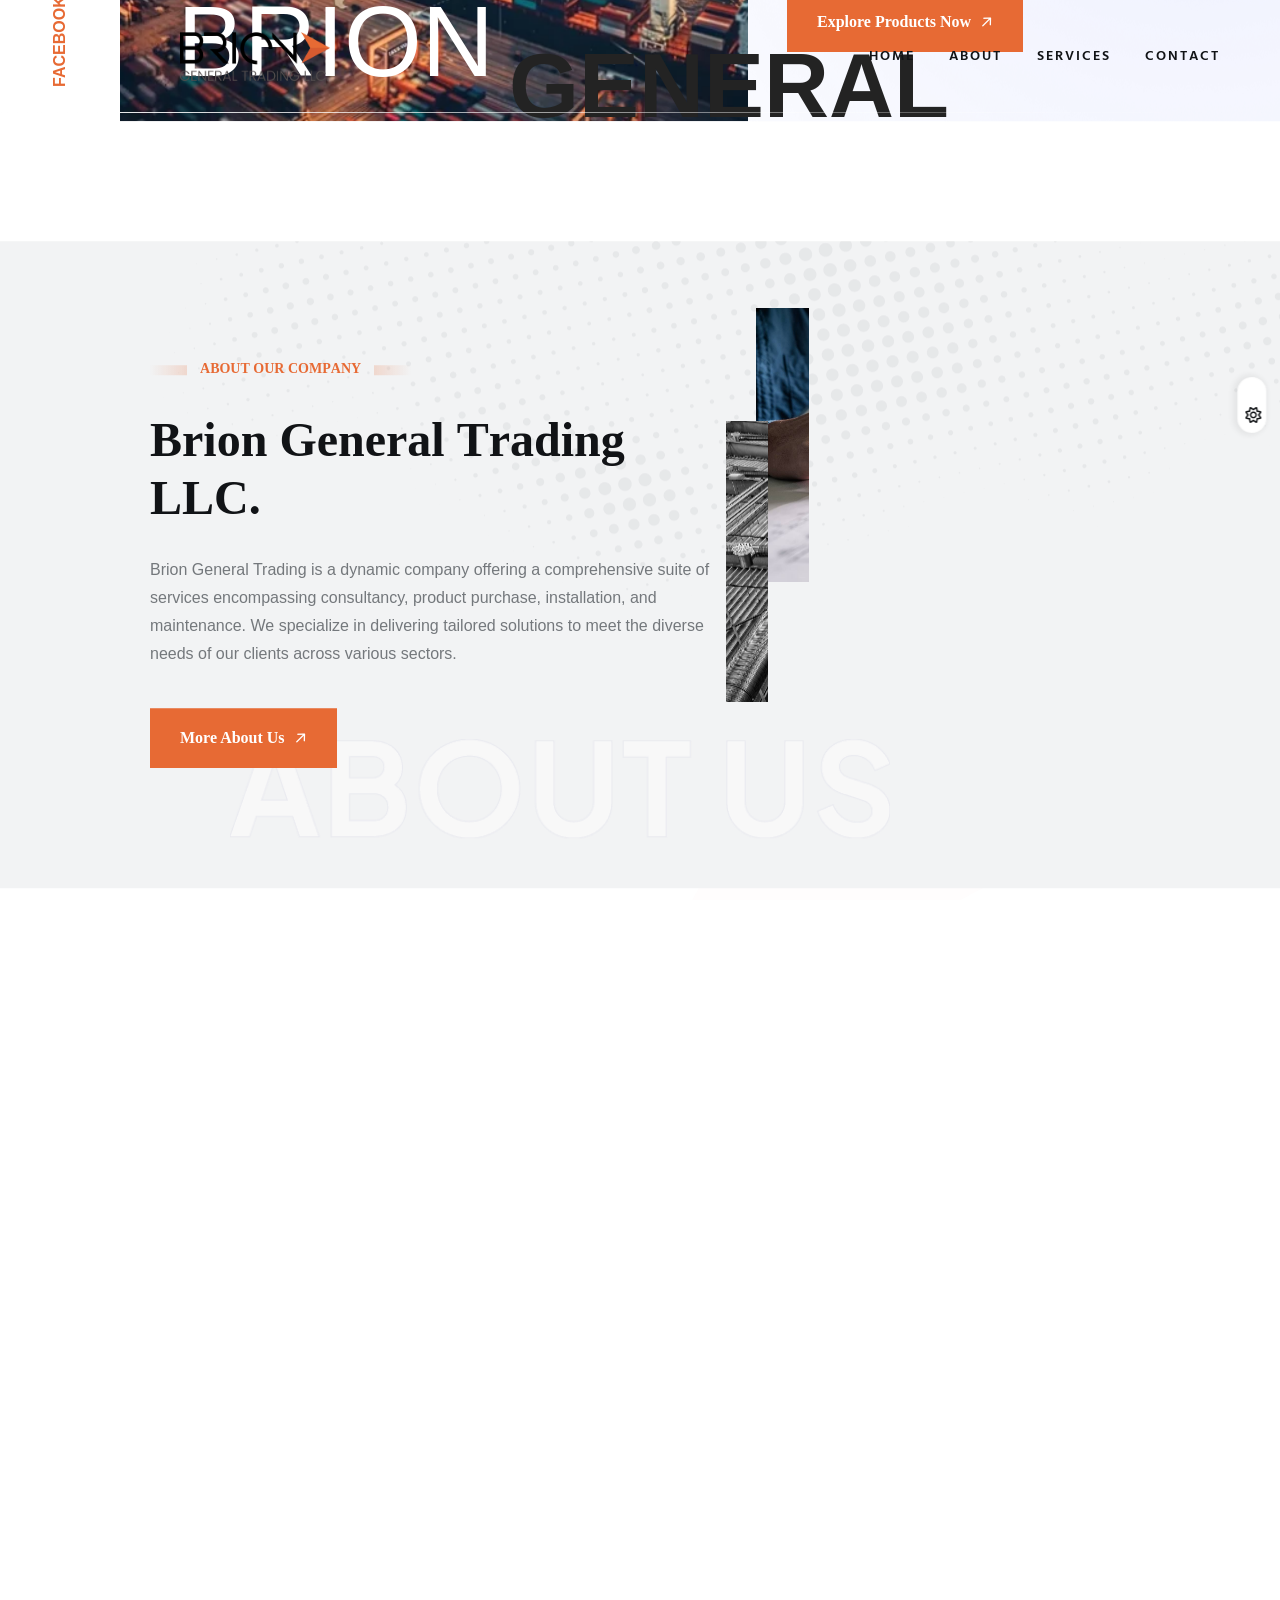
==== commit 23ea0b92: "fix: alert fix" ====
--- a/index.html
+++ b/index.html
@@ -722,7 +722,7 @@
         </div>
         <script>
             function myFunction() {
-            alert("Form submited , please wait");
+            alert("Your form is being submitted , Please wait...DO NOT refresh your page");
             var frm = document.getElementsByName('contact-form')[0];
                 frm.reset();
                
